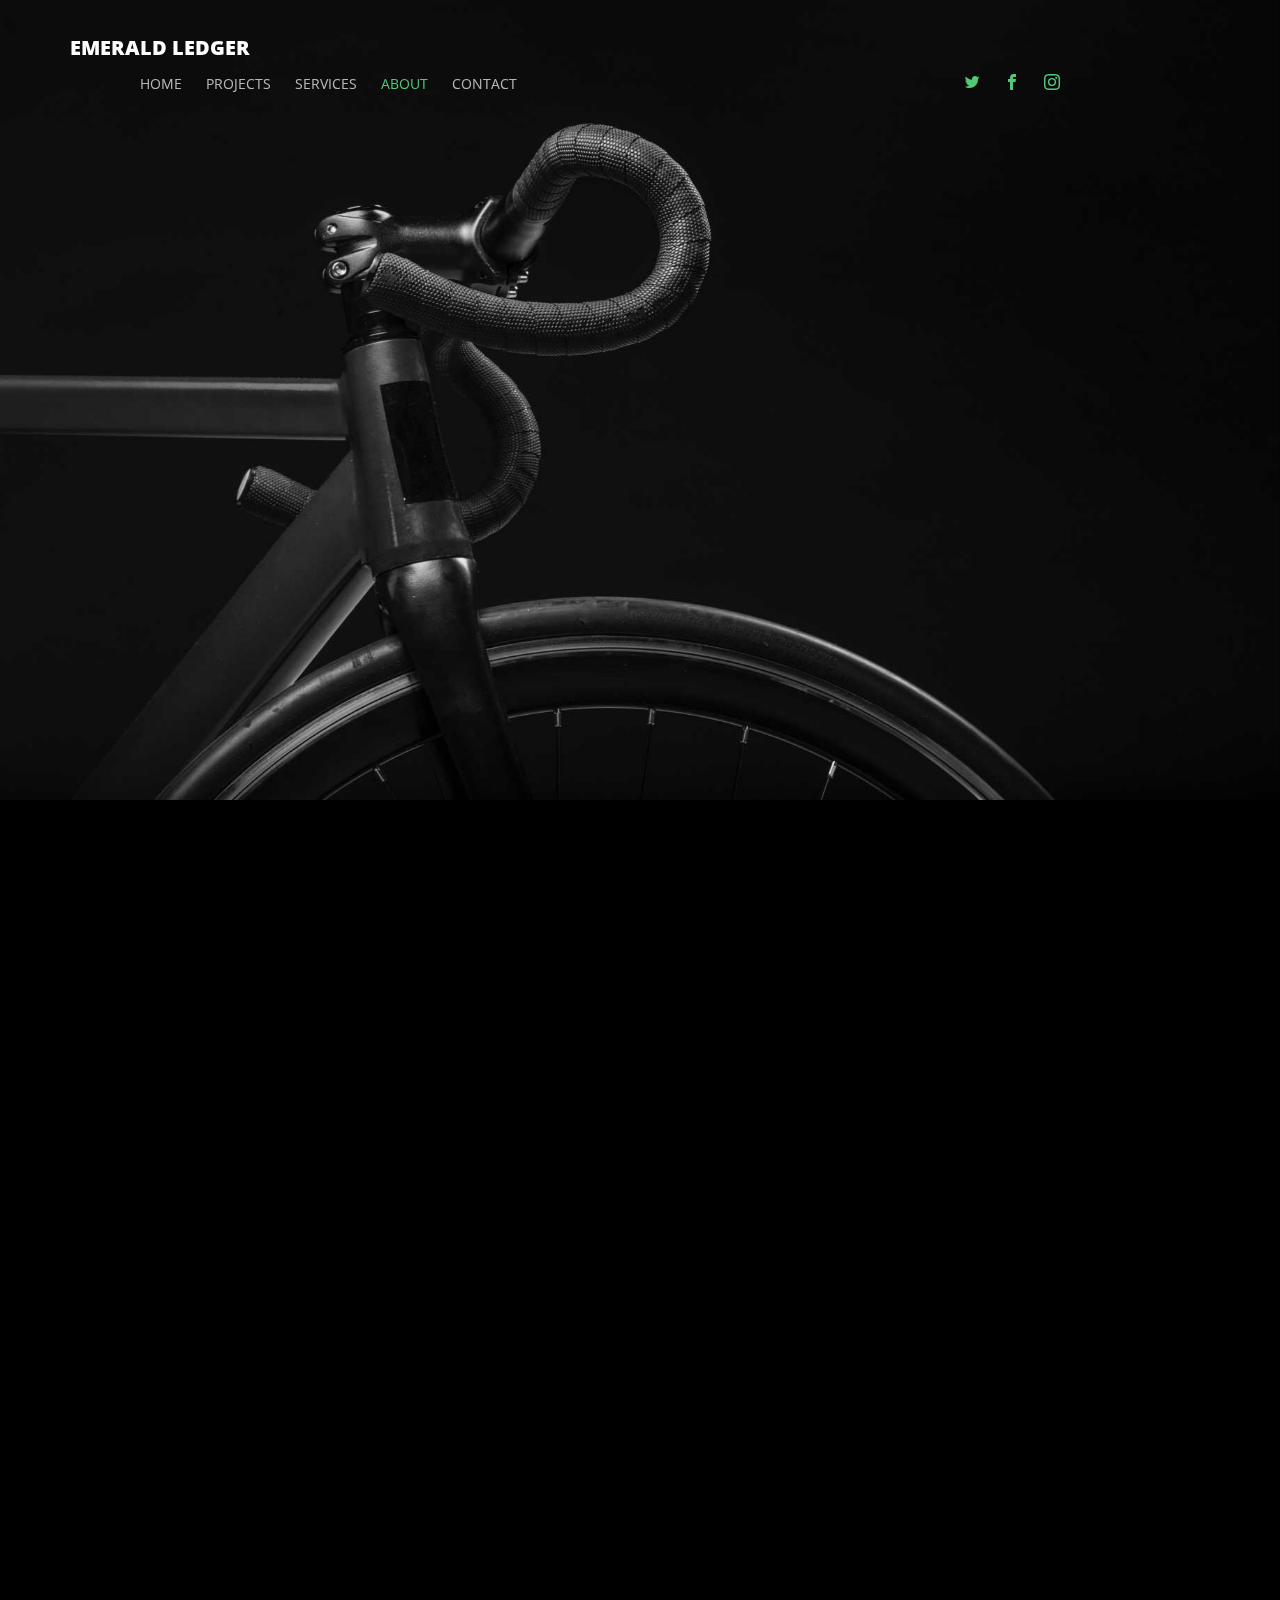
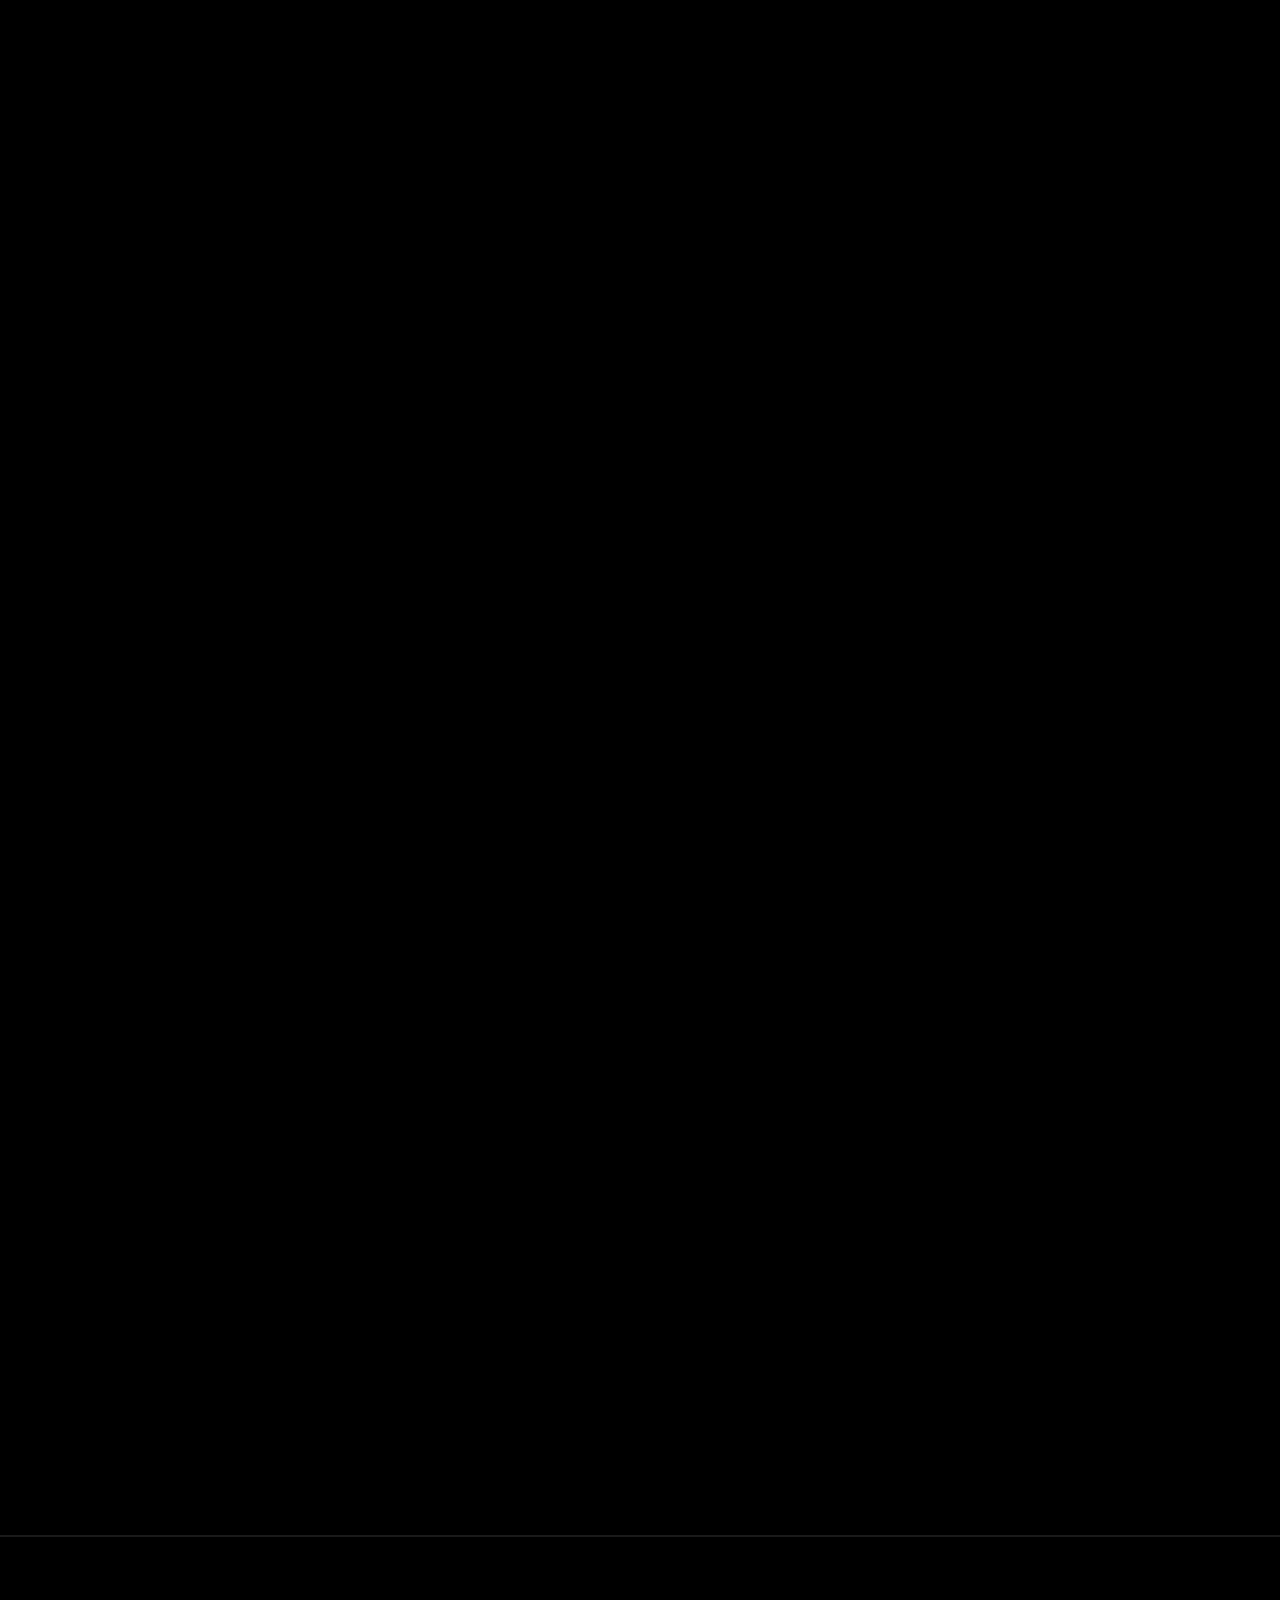
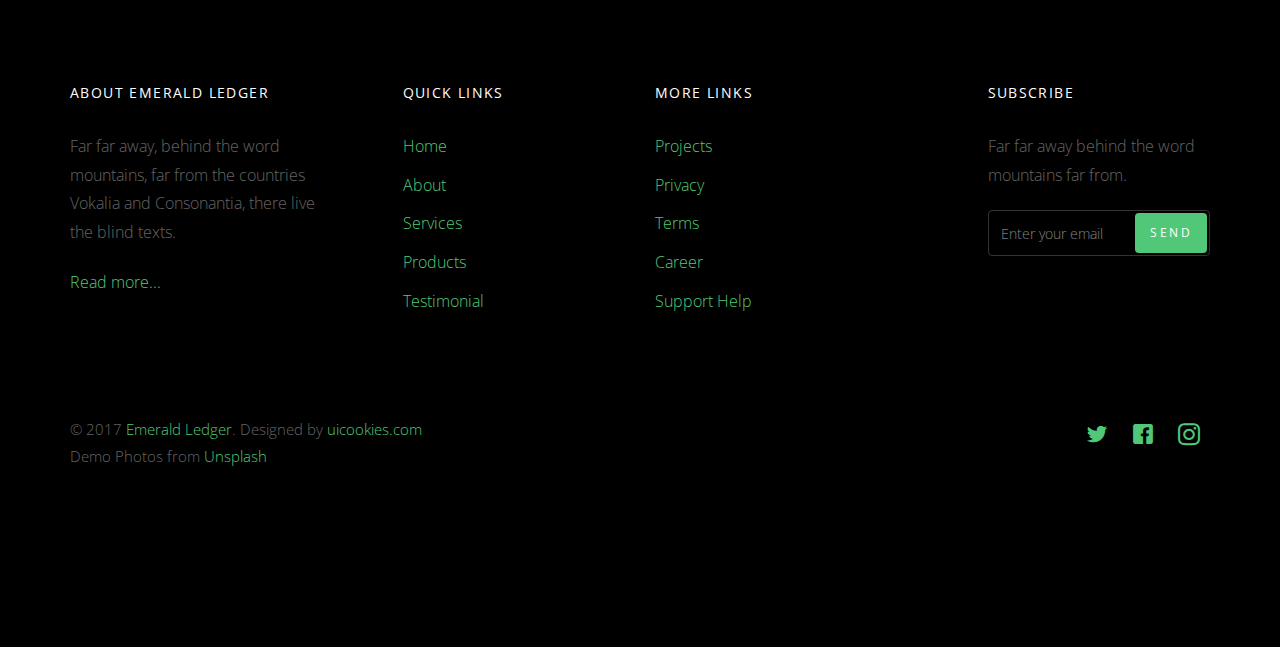
==== about.html @ 499a866f "push one" ====
<!DOCTYPE html>
<html lang="en">
  <head>
    <meta charset="utf-8">
    <meta name="viewport" content="width=device-width, initial-scale=1">
    <title>Emerald Ledger &mdash; </title>
    <meta name="description" content="Free Bootstrap Theme by uicookies.com">
    <meta name="keywords" content="free website templates, free bootstrap themes, free template, free bootstrap, free website template">
    
    <link href="https://fonts.googleapis.com/css?family=Open+Sans:300,400" rel="stylesheet">
    <link rel="stylesheet" href="css/styles-merged.css">
    <link rel="stylesheet" href="css/style.min.css">
    <link rel="stylesheet" href="css/custom.css">

    <!--[if lt IE 9]>
      <script src="js/vendor/html5shiv.min.js"></script>
      <script src="js/vendor/respond.min.js"></script>
    <![endif]-->
  </head>
  <body>

  <!-- START: header -->
  
  <div class="probootstrap-loader"></div>

  <header role="banner" class="probootstrap-header">
    <div class="container">
        <a href="index.html" class="probootstrap-logo">Emerald Ledger<span></span></a>
        
        <a href="#" class="probootstrap-burger-menu visible-xs" ><i>Menu</i></a>
        <div class="mobile-menu-overlay"></div>

        <nav role="navigation" class="probootstrap-nav hidden-xs">
          <ul class="probootstrap-main-nav">
            <li><a href="index.html">Home</a></li>
            <li><a href="projects.html">Projects</a></li>
            <li><a href="services.html">Services</a></li>
            <li class="active"><a href="about.html">About</a></li>
            <li><a href="contact.html">Contact</a></li>
          </ul>
          <ul class="probootstrap-right-nav hidden-xs">
            <li><a href="#"><i class="icon-twitter"></i></a></li>
            <li><a href="#"><i class="icon-facebook2"></i></a></li>
            <li><a href="#"><i class="icon-instagram2"></i></a></li>
          </ul>
          <div class="extra-text visible-xs"> 
            <a href="#" class="probootstrap-burger-menu"><i>Menu</i></a>
            <h5>Address</h5>
            <p>198 West 21th Street, Suite 721 New York NY 10016</p>
            <h5>Connect</h5>
            <ul class="social-buttons">
              <li><a href="#"><i class="icon-twitter"></i></a></li>
              <li><a href="#"><i class="icon-facebook2"></i></a></li>
              <li><a href="#"><i class="icon-instagram2"></i></a></li>
            </ul>
          </div>
        </nav>
    </div>
  </header>
  <!-- END: header -->
  <section class="probootstrap-slider flexslider">
    <ul class="slides">
      <li style="background-image: url(img/slider_1.jpg);">
        <div class="container">
          <div class="row">
            <div class="col-md-12 text-center">
              <div class="slides-text probootstrap-animate">
                <h2>About</h2>
                <p>Free HTML5 Template by <a href="https://uicookies.com/" target="_blank">uicookies.com</a>. Far far away, behind the word mountains, far from the countries.</p>
              </div>
            </div>
          </div>
        </div>
      </li>
    </ul>
  </section>
  <!-- END: slider  -->

  <section class="probootstrap-section">
    <div class="container">
      <div class="row">
        <div class="col-md-12 section-heading probootstrap-animate">
          <h2>The Team</h2>
        </div>
      </div>
      <div class="row">
        <div class="col-md-4 probootstrap-animate">
          <div class="probootstrap-card probootstrap-person text-center">
            <div class="probootstrap-card-media">
              <img src="img/person_1.jpg" class="img-responsive" alt="Free HTML5 Template by uicookies.com">
            </div>
            <div class="probootstrap-card-text">
              <h2 class="probootstrap-card-heading mb0">Jeremy Slater</h2>
              <p><small>Web Designer</small></p>
              <p>Far far away, behind the word mountains, far from the countries Vokalia and Consonantia, there live the blind texts. Separated they live in Bookmarksgrove right at the coast of the Semantics, a large language ocean.</p>
              <ul class="probootstrap-social">
                <li><a href="#"><i class="icon-facebook2"></i></a></li>
                <li><a href="#"><i class="icon-twitter"></i></a></li>
                <li><a href="#"><i class="icon-dribbble"></i></a></li>
                <li><a href="#"><i class="icon-instagram2"></i></a></li>
              </ul>
            </div>
          </div>
        </div>
        <div class="col-md-4 probootstrap-animate">
          <div class="probootstrap-card probootstrap-person text-center">
            <div class="probootstrap-card-media">
              <img src="img/person_2.jpg" class="img-responsive" alt="Free HTML5 Template by uicookies.com">
            </div>
            <div class="probootstrap-card-text">
              <h2 class="probootstrap-card-heading mb0">James Butterly</h2>
              <p><small>Web Developer</small></p>
              <p>Far far away, behind the word mountains, far from the countries Vokalia and Consonantia, there live the blind texts. Separated they live in Bookmarksgrove right at the coast of the Semantics, a large language ocean.</p>
              <ul class="probootstrap-social">
                <li><a href="#"><i class="icon-facebook2"></i></a></li>
                <li><a href="#"><i class="icon-twitter"></i></a></li>
                <li><a href="#"><i class="icon-github"></i></a></li>
                <li><a href="#"><i class="icon-instagram2"></i></a></li>
              </ul>
            </div>
          </div>
        </div>
        <div class="col-md-4 probootstrap-animate">
          <div class="probootstrap-card probootstrap-person text-center">
            <div class="probootstrap-card-media">
              <img src="img/person_3.jpg" class="img-responsive" alt="Free HTML5 Template by uicookies.com">
            </div>
            <div class="probootstrap-card-text">
              <h2 class="probootstrap-card-heading mb0">James Smith</h2>
              <p><small>Web Designer</small></p>
              <p>Far far away, behind the word mountains, far from the countries Vokalia and Consonantia, there live the blind texts. Separated they live in Bookmarksgrove right at the coast of the Semantics, a large language ocean.</p>
              <ul class="probootstrap-social">
                <li><a href="#"><i class="icon-facebook2"></i></a></li>
                <li><a href="#"><i class="icon-twitter"></i></a></li>
                <li><a href="#"><i class="icon-dribbble"></i></a></li>
                <li><a href="#"><i class="icon-instagram2"></i></a></li>
              </ul>
            </div>
          </div>
        </div>
      </div>
    </div>
  </section>
  <!-- END section -->
  
  <div class="probootstrap-section">
    <div class="container">
      <div class="row">
        <div class="col-md-6 probootstrap-animate" data-animate-effect="fadeInLeft">

          <div class="panel-group probootstrap-panel" id="accordion" role="tablist" aria-multiselectable="true">
            <div class="panel panel-default">
              <div class="panel-heading" role="tab" id="headingOne">
                <h3 class="panel-title">
                  <a role="button" data-toggle="collapse" data-parent="#accordion" href="#collapseOne" aria-expanded="true" aria-controls="collapseOne">

                    Business Strategy
                  </a>
                </h3>
              </div>
              <div id="collapseOne" class="panel-collapse collapse in" role="tabpanel" aria-labelledby="headingOne">
                <div class="panel-body">
                  <p>Far far away, behind the word mountains, far from the countries Vokalia and Consonantia, there live the blind texts. Separated they live in Bookmarksgrove right at the coast of the Semantics, a large language ocean.</p>

                  
                </div>
              </div>
            </div>
            <div class="panel panel-default">
              <div class="panel-heading" role="tab" id="headingTwo">
                <h3 class="panel-title">
                  <a class="collapsed" role="button" data-toggle="collapse" data-parent="#accordion" href="#collapseTwo" aria-expanded="false" aria-controls="collapseTwo">
                    Business Marketing
                  </a>
                </h3>
              </div>
              <div id="collapseTwo" class="panel-collapse collapse" role="tabpanel" aria-labelledby="headingTwo">
                <div class="panel-body">
                  <p>A small river named Duden flows by their place and supplies it with the necessary regelialia. It is a paradisematic country, in which roasted parts of sentences fly into your mouth.</p>
                  
                </div>
              </div>
            </div>
            <div class="panel panel-default">
              <div class="panel-heading" role="tab" id="headingThree">
                <h3 class="panel-title">
                  <a class="collapsed" role="button" data-toggle="collapse" data-parent="#accordion" href="#collapseThree" aria-expanded="false" aria-controls="collapseThree">
                    Business Profit
                  </a>
                </h3>
              </div>
              <div id="collapseThree" class="panel-collapse collapse" role="tabpanel" aria-labelledby="headingThree">
                <div class="panel-body">
                  <p>Even the all-powerful Pointing has no control about the blind texts it is an almost unorthographic life One day however a small line of blind text by the name of Lorem Ipsum decided to leave for the far World of Grammar.</p>
                </div>
              </div>
            </div>
          </div>
          <!-- END panel-group -->
        </div>
        <div class="col-md-6 probootstrap-animate" data-animate-effect="fadeInRight">

          <figure>
            <div class="probootstrap-video">
              <a href="https://vimeo.com/45830194" class="popup-vimeo probootstrap-video-play"><i class="icon-play3"></i></a>
              <img src="img/slider_2.jpg" alt="Free HTML5 Bootstrap Template by uicookies.com" class="img-responsive img-border">
            </div>
            <figcaption>This is a caption. Far far away, behind the word mountains.</figcaption>
          </figure>

        </div>
      </div>
    </div>
  </div>
  <!-- END section -->
  

  <section class="probootstrap-section">
    <div class="container">
      <div class="row">
        <div class="col-md-4">
          <div class="service left-icon probootstrap-animate">

            <div class="icon">
              <i class="icon-laptop3"></i>
            </div>
            <div class="text">
              <h3 class="heading">Business Strategy</h3>
              <p>Far far away, behind the word mountains, far from the countries Vokalia and Consonantia, there live the blind texts. </p>
              <p><a href="single-page.html">Learn more</a></p>
            </div>

          </div>
        </div>
        <div class="col-md-4">
          <div class="service left-icon probootstrap-animate">
            <div class="icon">
              <i class="icon-presentation"></i>
            </div>
            <div class="text">
              <h3 class="heading">Business Marketing</h3>
              <p>Far far away, behind the word mountains, far from the countries Vokalia and Consonantia, there live the blind texts. </p>
              <p><a href="single-page.html">Learn more</a></p>
            </div>
          </div>
        </div>
        <div class="col-md-4">
          <div class="service left-icon probootstrap-animate">
            <div class="icon">
              <i class="icon-wallet2"></i>
            </div>
            <div class="text">
              <h3 class="heading">Business Profit</h3>
              <p>Far far away, behind the word mountains, far from the countries Vokalia and Consonantia, there live the blind texts. </p>
              <p><a href="single-page.html">Learn more</a></p>
            </div>
          </div>
        </div>


        <div class="col-md-4">
          <div class="service left-icon probootstrap-animate">

            <div class="icon">
              <i class="icon-hourglass"></i>
            </div>
            <div class="text">
              <h3 class="heading">Fast &amp; Reliable</h3>
              <p>Far far away, behind the word mountains, far from the countries Vokalia and Consonantia, there live the blind texts. </p>
              <p><a href="single-page.html">Learn more</a></p>
            </div>

          </div>
        </div>
        <div class="col-md-4">
          <div class="service left-icon probootstrap-animate">
            <div class="icon">
              <i class="icon-shield3"></i>
            </div>
            <div class="text">
              <h3 class="heading">Business Security</h3>
              <p>Far far away, behind the word mountains, far from the countries Vokalia and Consonantia, there live the blind texts. </p>
              <p><a href="single-page.html">Learn more</a></p>
            </div>
          </div>
        </div>
        <div class="col-md-4">
          <div class="service left-icon probootstrap-animate">
            <div class="icon">
              <i class="icon-adjustments"></i>
            </div>
            <div class="text">
              <h3 class="heading">Full Customization</h3>
              <p>Far far away, behind the word mountains, far from the countries Vokalia and Consonantia, there live the blind texts. </p>
              <p><a href="single-page.html">Learn more</a></p>
            </div>
          </div>
        </div>

      </div>
    </div>
  </section>
  <!-- END section -->
  
  <div class="container">
    <div class="probootstrap-cta probootstrap-animate border-bototm-none">
      <h2 class="mb20">Do you have amazing project in mind? Let's get started.</h2>
      <p>Far far away, behind the word mountains, far from the countries Vokalia and Consonantia, there live the blind texts. Separated they live in Bookmarksgrove right at the coast of the Semantics, a large language ocean.</p>
      <p><a href="#" role="button" class="btn btn-primary">Get In Touch</a></p>
    </div>
  </div>

  <!-- END section cta -->

  <footer class="probootstrap-footer probootstrap-bg">
    <div class="container">
      <div class="row mb60">
        <div class="col-md-3">
          <div class="probootstrap-footer-widget">
            <h4 class="heading">About Emerald Ledger</h4>
            <p>Far far away, behind the word mountains, far from the countries Vokalia and Consonantia, there live the blind texts. </p>
            <p><a href="#">Read more...</a></p>
          </div> 
        </div>
        <div class="col-md-3">
          <div class="probootstrap-footer-widget probootstrap-link-wrap">
            <h4 class="heading">Quick Links</h4>
            <ul class="stack-link">
              <li><a href="#">Home</a></li>
              <li><a href="#">About</a></li>
              <li><a href="#">Services</a></li>
              <li><a href="#">Products</a></li>
              <li><a href="#">Testimonial</a></li>
            </ul>
          </div>
        </div>
        <div class="col-md-3">
          <div class="probootstrap-footer-widget">
            <h4 class="heading">More Links</h4>
            <ul class="stack-link">
              <li><a href="#">Projects</a></li>
              <li><a href="#">Privacy</a></li>
              <li><a href="#">Terms</a></li>
              <li><a href="#">Career</a></li>
              <li><a href="#">Support Help</a></li>
            </ul>
          </div> 
        </div>
        <div class="col-md-3">
          <div class="probootstrap-footer-widget probootstrap-link-wrap">
            <h4 class="heading">Subscribe</h4>
            <p>Far far away behind the word mountains far from.</p>
            <form action="#">
              <div class="form-field">
                <input type="text" class="form-control" placeholder="Enter your email">
                <button class="btn btn-subscribe">Send</button>
              </div>
            </form>
          </div>
        </div>
      </div>
      <div class="row copyright">
        <div class="col-md-6">
          <div class="probootstrap-footer-widget">
            <p>&copy; 2017 <a href="https://uicookies.com/">Emerald Ledger</a>. Designed by <a href="https://uicookies.com/">uicookies.com</a> <br> Demo Photos from <a href="https://unsplash.com/">Unsplash</a></p>
          </div>
        </div>
        <div class="col-md-6">
          <div class="probootstrap-footer-widget right">
            <ul class="probootstrap-social">
              <li><a href="#"><i class="icon-twitter"></i></a></li>
              <li><a href="#"><i class="icon-facebook"></i></a></li>
              <li><a href="#"><i class="icon-instagram2"></i></a></li>
            </ul>
          </div>
        </div>
      </div>
    </div>
  </footer>

  <div class="gototop js-top">
    <a href="#" class="js-gotop"><i class="icon-chevron-thin-up"></i></a>
  </div>
  

  <script src="js/scripts.min.js"></script>
  <script src="js/main.min.js"></script>
  <script src="js/custom.js"></script>

  </body>
</html>
---- css/style.min.css ----
/*!==============================
 * Theme Name: Haus
 * Theme URL: https://probootstrap.com/haus-free-real-estate-html5-website-template
 * Version: 1.0
 * Author: ProBootstrap.com
 * Author URL: https://probootstrap.com
 * License: Released for free under the Creative Commons Attribution 3.0 license (probootstrap.com/license)
 */.probootstrap-logo,body{font-family:"Open Sans",sans-serif}.btn,.probootstrap-footer-widget .heading{letter-spacing:.1em;text-transform:uppercase}@font-face{font-family:icomoon;src:url(../fonts/icomoon/icomoon.eot?1z9v6x);src:url(../fonts/icomoon/icomoon.eot?1z9v6x#iefix) format("embedded-opentype"),url(../fonts/icomoon/icomoon.ttf?1z9v6x) format("truetype"),url(../fonts/icomoon/icomoon.woff?1z9v6x) format("woff"),url(../fonts/icomoon/icomoon.svg?1z9v6x#icomoon) format("svg");font-weight:400;font-style:normal}html{overflow-x:hidden;font-size:1em}body{background:#000;font-size:16px;line-height:1.8;color:rgba(255,255,255,.4);font-weight:300}::selection{background:#000;color:#fff}::-moz-selection{background:#000;color:#fff}.page-title h1,.probootstrap-card .probootstrap-card-text .probootstrap-card-heading,.probootstrap-panel .panel .panel-title,.section-heading h2,.service .heading,.service.left-icon h3,h1,h2,h3,h4{margin:1.414em 0 .5em;line-height:1.2;font-weight:300;color:#fff}.page-title h1,h1{margin-top:0;font-size:1.602em}.section-heading h2,h2{font-size:1.424em}.probootstrap-card .probootstrap-card-text .probootstrap-card-heading,.service .heading,.service.left-icon h3,h3{font-size:1.266em}.probootstrap-panel .panel .panel-title,h4{font-size:1.125em}.font_small,small{font-size:.889em}figure,ol,p,ul{margin-bottom:1.3em}a{-webkit-transition:.3s all;transition:.3s all;color:#50c878}a:focus,a:hover{color:#f2f2f2;text-decoration:none!important}a.hover-reverse{color:#fff}a.hover-reverse:active,a.hover-reverse:focus,a.hover-reverse:hover{color:#50c878;text-decoration:none}.probootstrap-header{padding-top:30px;padding-bottom:30px;width:100%;z-index:12;position:absolute;top:0}.probootstrap-logo{float:left;color:#fff;padding-left:0;font-size:20px;display:block;text-transform:uppercase;font-weight:900}.probootstrap-logo:active,.probootstrap-logo:focus,.probootstrap-logo:hover{color:#fff}@media screen and (max-width:768px){.probootstrap-logo{padding-left:0}}.probootstrap-nav{margin-left:60px;text-align:left;float:left;width:calc(100% - 200px);position:relative}.probootstrap-mobile-menu-active .probootstrap-nav{text-align:left;position:fixed;display:block!important;overflow-y:auto;top:0;right:0;bottom:0;z-index:1100;height:100vh;width:300px;background:#000;padding:40px;-webkit-transition:.3s all ease-out;transition:.3s all ease-out;-webkit-transform:translateX(300px);transform:translateX(300px)}.probootstrap-mobile-menu-active .probootstrap-nav .extra-text{display:block;float:left;clear:both;margin-top:30px;color:#fff}.probootstrap-mobile-menu-active .probootstrap-nav .extra-text .social-buttons{padding:0;margin:0 0 20px}.probootstrap-mobile-menu-active .probootstrap-nav .extra-text .social-buttons li{display:inline-block;zoom:1;padding:0;margin:0}.probootstrap-mobile-menu-active .probootstrap-nav .extra-text .social-buttons li a{color:#fff;padding:10px}.probootstrap-mobile-menu-active .probootstrap-nav .extra-text .social-buttons li:first-child a{padding-left:0}.probootstrap-mobile-menu-active .probootstrap-nav .extra-text h5{text-transform:uppercase;font-size:12px;font-weight:700;letter-spacing:.1em;color:rgba(255,255,255,.5)}.probootstrap-mobile-menu-active.show .probootstrap-nav{-webkit-transform:translateX(0);transform:translateX(0)}.probootstrap-main-nav{margin:0;padding:0}.probootstrap-mobile-menu-active .probootstrap-main-nav{float:left;margin-top:40px;width:100%}.probootstrap-main-nav li{margin:0;padding:0 10px;list-style:none;display:inline;font-size:18px}.probootstrap-mobile-menu-active .probootstrap-main-nav li{margin-bottom:10px;padding-left:0;padding-right:0;display:block}.probootstrap-main-nav li a{font-weight:400;text-transform:uppercase;padding:10px 0;color:rgba(255,255,255,.7);font-size:14px}.probootstrap-main-nav li a:hover,.probootstrap-mobile-menu-active .probootstrap-main-nav li a:hover,.probootstrap-mobile-menu-active.show .probootstrap-main-nav li a{color:#fff}.probootstrap-mobile-menu-active .probootstrap-main-nav li a{margin-bottom:10px;padding:5px 0;display:block;border-bottom:none!important}.probootstrap-main-nav li.probootstrap-cta{margin-left:20px}.probootstrap-main-nav li.probootstrap-cta a{border:2px solid #fff;padding-right:20px;padding-left:20px;border-radius:4px}.probootstrap-main-nav li.probootstrap-cta a:hover{background:#fff;color:#50c878}.probootstrap-mobile-menu-active .probootstrap-main-nav li.probootstrap-cta{margin-left:0;margin-top:20px}.probootstrap-mobile-menu-active .probootstrap-main-nav li.probootstrap-cta a{padding-top:2px;padding-bottom:2px}.probootstrap-main-nav li.active a{color:#50c878}.probootstrap-main-nav li.active a:hover{color:#fff}.probootstrap-mobile-menu-active .probootstrap-main-nav li.active a{color:#50c878}.mobile-menu-overlay{z-index:1099;position:fixed;top:0;bottom:0;left:0;right:0;width:100vw;height:100vh;background:rgba(0,0,0,.3);opacity:0;visibility:hidden;-webkit-transition:.3s all ease-out;transition:.3s all ease-out}.probootstrap-hover-overlay:before,.probootstrap-hover-overlay:hover:before,.probootstrap-mobile-menu-active.show .mobile-menu-overlay{opacity:1;visibility:visible}.probootstrap-header-social{position:absolute;top:34px;right:60px}.probootstrap-header-social li{display:inline;list-style:none;margin-left:5px}.probootstrap-header-social li a{color:#fff}.probootstrap-right-nav{position:absolute;top:3px;right:0;margin:0;padding:0}.probootstrap-right-nav li{padding:0;margin:0;display:inline-block;zoom:1;list-style:none}.probootstrap-right-nav li a{padding:0 10px}.probootstrap-burger-menu{display:inline-block;width:18px;height:18px;cursor:pointer;text-decoration:none}.probootstrap-burger-menu i{position:relative;display:inline-block;width:18px;height:2px;color:#fff;font:700 14px/.4 Helvetica,arial;text-transform:uppercase;text-indent:-55px;background:#fff;-webkit-transition:all .2s ease-out;transition:all .2s ease-out}.probootstrap-burger-menu i::after,.probootstrap-burger-menu i::before{content:'';width:18px;height:2px;background:#fff;position:absolute;left:0;-webkit-transition:all .2s ease-out;transition:all .2s ease-out}.probootstrap-burger-menu i::before{top:-7px}.probootstrap-burger-menu i::after{bottom:-7px}.probootstrap-burger-menu:hover i::before{top:-10px}.probootstrap-burger-menu:hover i::after{bottom:-10px}.probootstrap-burger-menu.active i{background:0 0}.probootstrap-burger-menu.active i::before{top:0;-webkit-transform:rotateZ(45deg);transform:rotateZ(45deg)}.probootstrap-burger-menu.active i::after{bottom:0;-webkit-transform:rotateZ(-45deg);transform:rotateZ(-45deg)}.probootstrap-mobile-menu-active.show .probootstrap-burger-menu i{color:#fff;background:#000}.probootstrap-mobile-menu-active.show .probootstrap-burger-menu i::after,.probootstrap-mobile-menu-active.show .probootstrap-burger-menu i::before{background:#fff}.probootstrap-burger-menu{position:absolute;top:30px;right:20px}.btn{border:none;border-radius:4px;-webkit-transition:.3s all ease-in;transition:.3s all ease-in;padding:10px}.btn.btn-sm{font-size:13px;padding:5px 20px}.btn.btn-lg{line-height:1.5;padding-top:20px;padding-bottom:20px}.btn.btn-primary{border:2px solid #50c878;background:#50c878;color:#fff}.btn.btn-primary:active,.btn.btn-primary:focus,.btn.btn-primary:hover{background:#39ecb3;color:#fff;border:2px solid #39ecb3}.btn.btn-primary:active,.btn.btn-primary:focus{outline:0;border:2px solid #39ecb3}.btn.btn-ghost{background:0 0;border:2px solid #50c878;color:#50c878}.btn.btn-ghost:hover{background:#50c878;color:#fff;border:2px solid #50c878}.btn.btn-ghost:active,.btn.btn-ghost:focus{outline:0;background:0 0;color:#50c878;border:2px solid #50c878}.btn.btn-ghost.btn-ghost-white{background:0 0;border:2px solid #fff;color:#fff}.btn.btn-ghost.btn-ghost-white:hover{background:#fff;color:#50c878}.btn.btn-ghost.btn-ghost-white:active,.btn.btn-ghost.btn-ghost-white:focus{outline:0;background:#fff;color:#50c878;border:2px solid #fff}.btn.btn-black,.btn.btn-black:active,.btn.btn-black:focus,.btn.btn-black:hover{background:#000;border:1px solid #000;color:#fff}.btn.btn-black:active,.btn.btn-black:focus{outline:0}.probootstrap-section{padding:4em 0;position:relative;z-index:2}.probootstrap-section.probootstrap-section-sm{padding:3em 0}.probootstrap-section.probootstrap-border-top{border-top:1px solid rgba(0,0,0,.1)}.probootstrap-section.probootstrap-border-bottom{border-bottom:1px solid rgba(0,0,0,.1)}.probootstrap-section>.container.probootstrap-border-top{padding-top:50px;border-top:1px solid rgba(0,0,0,.1)}.probootstrap-cta,.probootstrap-footer{border-top:2px solid rgba(255,255,255,.1)}.probootstrap-section.probootstrap-section-colored,.probootstrap-section.probootstrap-section-dark{background:#ddf0f3;background:-webkit-gradient(linear,left top,right top,from(#ddf0f3),to(#50c878));background:linear-gradient(to right,#ddf0f3 0,#50c878 100%);filter:progid:DXImageTransform.Microsoft.gradient( startColorstr=$firstcolor, endColorstr=$secondcolor, GradientType=1 )}.probootstrap-section.probootstrap-section-colored .section-heading h2,.probootstrap-section.probootstrap-section-dark .section-heading h2{color:#fff}.probootstrap-section.probootstrap-section-colored .section-heading p,.probootstrap-section.probootstrap-section-dark .section-heading p{color:rgba(255,255,255,.6)}.probootstrap-section.probootstrap-section-colored .heading-with-icon,.probootstrap-section.probootstrap-section-colored .heading-with-icon i,.probootstrap-section.probootstrap-section-dark .heading-with-icon,.probootstrap-section.probootstrap-section-dark .heading-with-icon i{color:#50c878}.probootstrap-section.probootstrap-section-colored p,.probootstrap-section.probootstrap-section-dark .section-heading h2,.probootstrap-section.probootstrap-section-dark p{color:#fff}.probootstrap-section.probootstrap-section-dark{background:#222;color:#fff}.probootstrap-section.probootstrap-section-dark .section-heading p,.probootstrap-section.probootstrap-section-dark p{color:rgba(255,255,255,.6)}.probootstrap-section.probootstrap-section-lighter{background:#f7f7f7}@media screen and (max-width:768px){.probootstrap-section{padding:3em 0}}.probootstrap-section.probootstrap-bg{background-size:cover;background-repeat:no-repeat;background-attachment:fixed;padding:8em 0}.probootstrap-section.probootstrap-bg:before{position:absolute;content:"";background:rgba(0,0,0,.6);top:0;left:0;right:0;bottom:0;z-index:-1}.probootstrap-section.probootstrap-bg .heading{margin-top:0;margin-bottom:10px;color:#fff;font-family:"Open Sans",sans-serif;font-size:30px;line-height:30px}.probootstrap-cta :last-child,.probootstrap-panel .panel .panel-body :last-child{margin-bottom:0}.probootstrap-section.probootstrap-bg .sub-heading{font-size:20px;line-height:1.5;color:rgba(255,255,255,.7)}.probootstrap-section.probootstrap-bg .container{position:relative;z-index:2}.probootstrap-cta{border-bottom:2px solid rgba(255,255,255,.1);padding:50px 0;float:left;width:100%}.probootstrap-cta.border-bototm-none{border-bottom:none}.probootstrap-cta h2{margin-top:0;margin-bottom:0;text-transform:uppercase}.probootstrap-relative{position:relative}.probootstrap-owl-navigation{margin:0;padding:0}.probootstrap-owl-navigation.absolute{position:absolute;top:2px}@media screen and (max-width:768px){.probootstrap-owl-navigation.absolute{position:relative;margin-bottom:40px}}.probootstrap-owl-navigation.absolute.right{right:10px}.probootstrap-owl-navigation.absolute.left{left:0}.probootstrap-owl-navigation li{display:inline-block;list-style:none;margin:0;padding:0}.probootstrap-owl-navigation li a{font-size:30px;padding:0;color:#ccc}.probootstrap-owl-navigation li a:hover{color:#333}.probootstrap-footer-widget{float:left;width:100%;margin-bottom:30px}.probootstrap-footer-widget .heading{font-size:14px;margin-bottom:30px;font-weight:400}.probootstrap-footer-widget.right{text-align:right}.probootstrap-footer{padding:5em 0}@media screen and (max-width:768px){.probootstrap-footer-widget.right{text-align:left}.probootstrap-footer{padding:3em 0}}.probootstrap-footer.probootstrap-bg{background-size:cover;background-repeat:no-repeat;background-attachment:fixed;padding:8em 0;position:relative}.probootstrap-footer.probootstrap-bg a{text-decoration:none;color:#50c878}.probootstrap-footer.probootstrap-bg a:hover{color:#fff;text-decoration:underline}.probootstrap-card .probootstrap-card-text .probootstrap-footer.probootstrap-bg .probootstrap-card-heading,.probootstrap-footer.probootstrap-bg .probootstrap-card .probootstrap-card-text .probootstrap-card-heading,.probootstrap-footer.probootstrap-bg .probootstrap-panel .panel .panel-title,.probootstrap-footer.probootstrap-bg .service .heading,.probootstrap-footer.probootstrap-bg h2,.probootstrap-footer.probootstrap-bg h3,.probootstrap-footer.probootstrap-bg h4,.probootstrap-panel .panel .probootstrap-footer.probootstrap-bg .panel-title,.service .probootstrap-footer.probootstrap-bg .heading{color:#fff}.probootstrap-footer.probootstrap-bg:before{position:absolute;content:"";background:rgba(0,0,0,.9);top:0;left:0;right:0;bottom:0;z-index:1}.probootstrap-footer>.container{position:relative;z-index:2}.probootstrap-footer form .form-control{border:1px solid rgba(255,255,255,.2);background:0 0;-webkit-box-shadow:none;box-shadow:none;height:46px;color:#fff;-webkit-transition:.3s all ease-in;transition:.3s all ease-in}.probootstrap-footer form .form-control:active,.probootstrap-footer form .form-control:focus{outline:0;border:1px solid #fff}.probootstrap-footer form .form-control::-webkit-input-placeholder{color:rgba(255,255,255,.5)}.probootstrap-footer form .form-control::-moz-placeholder{color:rgba(255,255,255,.5)}.probootstrap-footer form .form-control:-ms-input-placeholder{color:rgba(255,255,255,.5)}.probootstrap-footer form .form-control:-moz-placeholder{color:rgba(255,255,255,.5)}.probootstrap-footer form .form-field{position:relative}.probootstrap-footer form .btn.btn-subscribe{height:40px;line-height:0;font-size:12px;font-weight:400;text-transform:uppercase;letter-spacing:.2em;border-radius:4px;border:none;position:absolute;top:3px;right:3px;padding-left:15px;padding-right:15px;background:#50c878;color:#fff}.probootstrap-footer form .btn.btn-subscribe:active,.probootstrap-footer form .btn.btn-subscribe:focus,.probootstrap-footer form .btn.btn-subscribe:hover{color:#000;background:#fff}.probootstrap-footer .copyright p{font-size:15px}.probootstrap-link-wrap{padding-left:40px}@media screen and (max-width:970px){.probootstrap-link-wrap{padding-left:0}}.stack-link{padding:0;margin:0;display:block}.stack-link li{list-style:none;padding:0;margin:0 0 10px}.stack-link small{font-size:12px;color:rgba(255,255,255,.2)}.stack-link a:hover small{color:#fff}.section-heading{margin-bottom:50px}.section-heading h2{font-weight:300;text-transform:uppercase;font-family:"Open Sans",sans-serif}.lead{font-size:1.125em;line-height:1.65}figure{margin-bottom:30px}figure figcaption{margin-top:20px;display:block;color:rgba(255,255,255,.3);font-size:14px;font-style:italic;-webkit-transition:.3s all ease;transition:.3s all ease}figure:focus figcaption,figure:hover figcaption{color:rgba(255,255,255,.9)}.img-border{border:2px solid rgba(255,255,255,.1);padding:10px}.probootstrap-panel .panel{background:0 0;border:none;margin-bottom:0!important;margin-top:0!important}.probootstrap-panel .panel .panel-title{margin:0!important;padding:0!important}.probootstrap-panel .panel .panel-heading{background:0 0;border-bottom:2px solid rgba(255,255,255,.1)}.probootstrap-panel .panel .panel-heading a{padding-top:10px!important;padding-bottom:15px!important;display:block;color:rgba(255,255,255,.5);position:relative}.probootstrap-panel .panel .panel-heading a:after,.probootstrap-panel .panel .panel-heading a[aria-expanded=true]:after{font-family:icomoon;font-weight:400;text-transform:none;line-height:1;position:absolute;top:50%;right:0;speak:none;font-style:normal;font-variant:normal;-webkit-font-smoothing:antialiased;-moz-osx-font-smoothing:grayscale}.probootstrap-panel .panel .panel-heading a:after{content:"\e9f7";-webkit-transform:translateY(-50%);transform:translateY(-50%)}.probootstrap-panel .panel .panel-heading a:hover{color:#fff}.probootstrap-panel .panel .panel-heading a[aria-expanded=true]{color:#50c878}.probootstrap-panel .panel .panel-heading a[aria-expanded=true]:after{content:"\e9e3";-webkit-transform:translateY(-50%);transform:translateY(-50%)}.probootstrap-panel .panel .panel-body{border:none!important}.probootstrap-video{position:relative}.probootstrap-video .probootstrap-video-play{position:absolute;top:0;left:0;right:0;bottom:0;z-index:10}.probootstrap-video .probootstrap-video-play i{position:absolute;top:50%;left:50%;font-size:40px;color:rgba(255,255,255,.4);-webkit-transform:translateX(-50%) translateY(-50%);transform:translateX(-50%) translateY(-50%);-webkit-transition:.3s all ease;transition:.3s all ease}.probootstrap-card.probootstrap-listing .probootstrap-card-media,.slides-text{position:relative}.probootstrap-video .probootstrap-video-play:hover i{color:#fff}.probootstrap-video .probootstrap-video-play:active,.probootstrap-video .probootstrap-video-play:focus{outline:0}.slides-text{z-index:99;padding-top:350px;max-width:600px;margin:0 auto}.slides-text h2{font-weight:100;font-size:50px;color:#fff;text-transform:uppercase}@media screen and (max-width:768px){.slides-text h2{font-size:30px}}.slides-text p{font-size:18px}@media screen and (max-width:768px){.slides-text p{font-size:16px}.slides-text{padding-top:150px}}.probootstrap-card{margin-bottom:30px;float:left;width:100%}.probootstrap-card .probootstrap-card-media.icon{font-size:30px}.probootstrap-card .probootstrap-card-media.svg-sm .svg{height:80px;margin-bottom:0}.probootstrap-card .probootstrap-card-media.colored .svg{fill:#50c878}.probootstrap-card .probootstrap-card-text{padding:20px}.probootstrap-card .probootstrap-card-text .probootstrap-card-heading{margin-top:0;margin-bottom:20px}.probootstrap-card .probootstrap-card-text p:last-child{margin-bottom:0}.probootstrap-card.probootstrap-listing{margin-bottom:20px;background:#fff;float:left;width:100%;-webkit-transition:.3s all ease-in-out;transition:.3s all ease-in-out;position:relative;top:0}.probootstrap-card.probootstrap-listing .probootstrap-card-media .probootstrap-love{width:40px;height:40px;line-height:40px;border-radius:50%;text-align:center;position:absolute;bottom:-20px;right:15px;background:#fff;-webkit-transition:.3s all ease-in;transition:.3s all ease-in;display:inline-block;zoom:1;-webkit-box-shadow:0 6px 8px -6px rgba(0,0,0,.1);box-shadow:0 6px 8px -6px rgba(0,0,0,.1)}.probootstrap-card.probootstrap-listing .probootstrap-card-media .probootstrap-love:focus,.probootstrap-card.probootstrap-listing .probootstrap-card-media .probootstrap-love:hover{-webkit-box-shadow:0 2px 8px -6px rgba(0,0,0,.7);box-shadow:0 2px 8px -6px rgba(0,0,0,.7);background:#50c878;color:#fff}.probootstrap-card.probootstrap-listing .probootstrap-card-media .probootstrap-love.active{-webkit-box-shadow:0 6px 8px -6px rgba(0,0,0,.1);box-shadow:0 6px 8px -6px rgba(0,0,0,.1);background:#50c878;color:#fff}.probootstrap-card.probootstrap-listing .probootstrap-card-text .probootstrap-listing-location{display:table;margin-bottom:20px}.probootstrap-card.probootstrap-listing .probootstrap-card-text .probootstrap-listing-location i,.probootstrap-card.probootstrap-listing .probootstrap-card-text .probootstrap-listing-location span{display:table-cell;vertical-align:top}.probootstrap-card.probootstrap-listing .probootstrap-card-text .probootstrap-listing-location i{position:relative;top:2px;width:25px}.probootstrap-card.probootstrap-listing .probootstrap-card-text .probootstrap-listing-location span{font-weight:400;font-size:14px;color:#bdbdbd}.probootstrap-card.probootstrap-listing .probootstrap-card-text .probootstrap-listing-category{margin-bottom:5px}.probootstrap-card.probootstrap-listing .probootstrap-card-text .probootstrap-listing-category span{display:inline-block;zoom:1;padding:2px 10px;border-radius:4px;color:#fff;text-transform:uppercase;font-size:10px}.probootstrap-card.probootstrap-listing .probootstrap-card-text .probootstrap-listing-category.for-sale span{background:#50c878}.probootstrap-card.probootstrap-listing .probootstrap-card-text .probootstrap-listing-category.for-rent span{background:#EE5A5A}.probootstrap-card.probootstrap-listing .probootstrap-card-text .probootstrap-listing-price{font-size:16px;color:#bdbdbd}.probootstrap-card.probootstrap-listing .probootstrap-card-text .probootstrap-listing-price strong{font-size:30px;font-weight:300;color:#50c878}.probootstrap-card.probootstrap-listing .probootstrap-card-extra{float:left;background:#fff;width:100%;border-top:1px solid #f0f0f0}.probootstrap-card.probootstrap-listing .probootstrap-card-extra ul{padding:0 20px;margin:0}.probootstrap-card.probootstrap-listing .probootstrap-card-extra ul li{width:25%;float:left;padding:10px 0;margin:0;list-style:none;font-size:12px;color:#000}.probootstrap-card.probootstrap-listing .probootstrap-card-extra ul li span{display:block;color:#bdbdbd}.probootstrap-card.probootstrap-listing:focus,.probootstrap-card.probootstrap-listing:hover{top:-20px;-webkit-box-shadow:0 6px 68px -6px rgba(0,0,0,.2);box-shadow:0 6px 68px -6px rgba(0,0,0,.2)}.probootstrap-card.probootstrap-person{margin-bottom:30px;padding:15px;border:2px solid rgba(255,255,255,.1)}.probootstrap-card.probootstrap-person h2{color:#fff!important}.probootstrap-card.probootstrap-person .probootstrap-card-media{padding-top:30px}.probootstrap-card.probootstrap-person .probootstrap-card-media img{height:200px;margin:0 auto;border-radius:50%}.probootstrap-card.probootstrap-person small{color:rgba(255,255,255,.3);font-weight:400}.page-title{margin-top:120px;margin-bottom:50px;text-align:left;float:left;width:100%}.page-title h1{text-transform:uppercase;color:#fff;font-weight:300}.probootstrap-home-search{padding:30px;background:rgba(0,0,0,.85);margin-top:300px;color:#fff;text-align:center;float:left;width:100%;border-radius:4px;-webkit-box-shadow:0 6px 68px -6px rgba(0,0,0,.7);box-shadow:0 6px 68px -6px rgba(0,0,0,.7)}@media screen and (max-width:768px){.probootstrap-card.probootstrap-listing:focus,.probootstrap-card.probootstrap-listing:hover{top:0}.probootstrap-home-search{margin-top:100px}}.probootstrap-home-search form{float:left;width:100%;margin-bottom:20px}.probootstrap-home-search a{color:rgba(255,255,255,.7);text-decoration:underline}.probootstrap-home-search a:hover{color:#fff}.probootstrap-home-search .heading{font-size:24px;color:#fff;margin-top:0;margin-bottom:10px;font-weight:300}.probootstrap-home-search .probootstrap-field-group .probootstrap-fields{width:calc(100% - 200px);text-align:left;float:left}@media screen and (max-width:768px){.probootstrap-home-search .probootstrap-field-group .probootstrap-fields{width:100%}}.probootstrap-home-search .probootstrap-field-group .probootstrap-fields input,.probootstrap-home-search .probootstrap-field-group .probootstrap-fields select{border-radius:0;-webkit-appearance:none;-moz-appearance:none;appearance:none;height:50px;font-size:16px;-webkit-box-shadow:none;box-shadow:none;border:none;width:100%}.probootstrap-home-search .probootstrap-field-group .probootstrap-fields input:active,.probootstrap-home-search .probootstrap-field-group .probootstrap-fields input:focus,.probootstrap-home-search .probootstrap-field-group .probootstrap-fields select:active,.probootstrap-home-search .probootstrap-field-group .probootstrap-fields select:focus{-webkit-box-shadow:none;box-shadow:none;outline:0!important}.probootstrap-home-search .probootstrap-field-group .probootstrap-fields .search-category,.probootstrap-home-search .probootstrap-field-group .probootstrap-fields .search-field{position:relative}.probootstrap-home-search .probootstrap-field-group .probootstrap-fields .search-category i,.probootstrap-home-search .probootstrap-field-group .probootstrap-fields .search-field i{position:absolute;color:rgba(0,0,0,.3);top:50%;-webkit-transform:translateY(-50%);transform:translateY(-50%)}.probootstrap-home-search .probootstrap-field-group .probootstrap-fields .search-field{float:left;width:60%}@media screen and (max-width:768px){.probootstrap-home-search .probootstrap-field-group .probootstrap-fields .search-field{width:100%;border-bottom:1px solid #f1f1f1}}.probootstrap-home-search .probootstrap-field-group .probootstrap-fields .search-field i{left:10px}.probootstrap-home-search .probootstrap-field-group .probootstrap-fields .search-field input{padding-left:40px}.probootstrap-home-search .probootstrap-field-group .probootstrap-fields .search-category{width:40%;float:left;position:relative}@media screen and (max-width:768px){.probootstrap-home-search .probootstrap-field-group .probootstrap-fields .search-category{width:100%}}.probootstrap-home-search .probootstrap-field-group .probootstrap-fields .search-category i{right:10px}.probootstrap-home-search .probootstrap-field-group .probootstrap-fields .search-category:before{content:"";position:absolute;top:7px;bottom:7px;left:0;width:1px;background:rgba(0,0,0,.1)}#map,.probootstrap-cart a,.t2{position:relative}.probootstrap-home-search .probootstrap-field-group .btn{border-radius:0;height:50px;width:200px;float:right;padding:0}.t2{top:2px}.image-popup{margin-bottom:30px;float:left;width:100%}#map{width:100%;height:500px}@media screen and (max-width:768px){.probootstrap-home-search .probootstrap-field-group .btn{width:100%}#map{height:200px}}.probootstrap-cart a .number{letter-spacing:0;position:absolute;top:0;left:10px;display:inline-block;width:25px;font-size:12px;height:25px;margin-top:-5px;line-height:25px;text-align:center;border-radius:50%;background:#50c878;color:#fff}.media-item,.product-item{-webkit-box-shadow:0 6px 68px -6px rgba(0,0,0,.09);box-shadow:0 6px 68px -6px rgba(0,0,0,.09);background:#fff;margin-bottom:30px;border-radius:7px;overflow:hidden}.media-item .text p:last-child,.media-item figure,.product-item .text p:last-child,.product-item figure{margin-bottom:0}.media-item .text,.product-item .text{padding:20px}.media-item .text .heading,.product-item .text .heading{font-size:20px;margin-top:0;line-height:1.4}.probootstrap-half{display:-webkit-box;display:-ms-flexbox;display:flex;-ms-flex-wrap:wrap;flex-wrap:wrap}.probootstrap-half .image-wrap,.probootstrap-half .text{width:50%}.probootstrap-half .image-wrap{overflow:hidden}@media screen and (max-width:1000px){.probootstrap-half .image-wrap,.probootstrap-half .text{width:100%}.probootstrap-half .image-wrap{height:400px;width:100%}}.probootstrap-half .image{width:100%;height:100%;background-size:cover;background-position:center center;background-repeat:no-repeat;-webkit-transition:.8s all ease-in-out;transition:.8s all ease-in-out;background-color:#50c878}.probootstrap-half .text{padding:100px;background:#222}.probootstrap-half .text .subtitle{color:rgba(255,255,255,.2)}.probootstrap-card .probootstrap-card-text .probootstrap-half .text .probootstrap-card-heading,.probootstrap-half .text .probootstrap-card .probootstrap-card-text .probootstrap-card-heading,.probootstrap-half .text .probootstrap-panel .panel .panel-title,.probootstrap-half .text .service .heading,.probootstrap-half .text h2,.probootstrap-half .text h3,.probootstrap-half .text h4,.probootstrap-half .text h5,.probootstrap-panel .panel .probootstrap-half .text .panel-title,.service .probootstrap-half .text .heading{color:#fff}.probootstrap-card .probootstrap-card-text .probootstrap-half .text .probootstrap-card-heading,.probootstrap-half .text .probootstrap-card .probootstrap-card-text .probootstrap-card-heading,.probootstrap-half .text .service .heading,.probootstrap-half .text h3,.service .probootstrap-half .text .heading{line-height:30px;font-size:30px;margin-bottom:30px}@media screen and (max-width:768px){.probootstrap-card .probootstrap-card-text .probootstrap-half .text .probootstrap-card-heading,.probootstrap-half .text .probootstrap-card .probootstrap-card-text .probootstrap-card-heading,.probootstrap-half .text .service .heading,.probootstrap-half .text h3,.service .probootstrap-half .text .heading{font-size:24px;line-height:24px}}.probootstrap-half .text p{color:rgba(255,255,255,.5);line-height:1.5}.probootstrap-half.reverse{position:relative}.probootstrap-half.reverse .image-wrap{position:absolute;right:0;top:0;height:100%}@media screen and (max-width:1000px){.probootstrap-half .text{width:100%;padding:30px 15px;float:left}.probootstrap-half.reverse .image-wrap{position:relative;height:400px}}.probootstrap-half .btn-ghost-white{border-color:rgba(255,255,255,.2)!important}.probootstrap-half .btn-ghost-white:active,.probootstrap-half .btn-ghost-white:focus,.probootstrap-half .btn-ghost-white:hover{background:0 0!important;color:#fff!important;border-color:#50c878!important}.probootstrap-half .service-item{position:relative;width:100%;float:left;margin-bottom:30px}.probootstrap-half .service-item .number{font-weight:700;font-size:100px;left:0;margin-left:-50px;top:0;color:rgba(255,255,255,.05);z-index:1;line-height:100px;position:absolute}.probootstrap-hover-overlay{position:relative;display:block;overflow:hidden;-webkit-transition:.7s all ease-out;transition:.7s all ease-out;margin-bottom:10px}.probootstrap-hover-overlay img{position:relative;z-index:1;-webkit-transition:.3s all ease-out;transition:.3s all ease-out}.probootstrap-hover-overlay:before{-webkit-transition:.3s all ease-out;transition:.3s all ease-out;content:"";top:0;left:0;right:0;bottom:0;position:absolute;background:rgba(0,0,0,.5);z-index:2}.probootstrap-hover-overlay .probootstrap-text-overlay{text-align:center;position:absolute;z-index:20;left:50%;top:50%;-webkit-transition:.4s all ease-out;transition:.4s all ease-out;opacity:1;visibility:visible;-webkit-transform:translateX(-50%) translateY(-50%);transform:translateX(-50%) translateY(-50%)}.probootstrap-card .probootstrap-card-text .probootstrap-hover-overlay .probootstrap-text-overlay .probootstrap-card-heading,.probootstrap-hover-overlay .probootstrap-text-overlay .probootstrap-card .probootstrap-card-text .probootstrap-card-heading,.probootstrap-hover-overlay .probootstrap-text-overlay .service .heading,.probootstrap-hover-overlay .probootstrap-text-overlay h3,.service .probootstrap-hover-overlay .probootstrap-text-overlay .heading{color:#fff;margin-bottom:0;margin-top:0}.probootstrap-hover-overlay .probootstrap-text-overlay p{color:rgba(255,255,255,.8);font-size:12px}.probootstrap-hover-overlay .probootstrap-text-overlay p:last-child{margin-bottom:0}.probootstrap-hover-overlay:hover img{-webkit-transform:scale(1.1);transform:scale(1.1)}.probootstrap-block-image{margin-bottom:40px;float:left;width:100%}.probootstrap-block-image figure{width:200px;margin:0 auto}.probootstrap-block-image figure img{max-width:100%;border-radius:50%}.probootstrap-block-image .probootstrap-panel .panel .panel-title,.probootstrap-block-image h4,.probootstrap-panel .panel .probootstrap-block-image .panel-title{font-size:20px;text-transform:uppercase}.probootstrap-social{padding:0;margin:0}.probootstrap-social li{display:inline;padding:0;margin:0;list-style:none}.probootstrap-social li a{padding:10px;font-size:22px}.probootstrap-social li a:hover{text-decoration:none!important}.probootstrap-social li:first-child>a{padding-left:0}.service{margin-bottom:30px;float:left;width:100%;padding:20px;border-radius:0;-webkit-box-shadow:0 6px 68px -6px rgba(0,0,0,.09);box-shadow:0 6px 68px -6px rgba(0,0,0,.09)}.service .icon{position:relative;display:block;margin:0 auto;text-align:center}.service .icon i{position:absolute;top:50%;left:50%;-webkit-transform:translateX(-50%) translateY(-50%);transform:translateX(-50%) translateY(-50%);font-size:30px;color:#fff}.service .heading{color:#fff!important}.service p:last-child{margin-bottom:0}.service.left-icon{padding:0;border:none;margin-bottom:50px!important;display:table}.service.left-icon .icon,.service.left-icon .text{display:table-cell;vertical-align:top!important}.service.left-icon .icon{height:10px!important;width:90px;position:relative;top:0;border:none}.service.left-icon .icon i{font-size:40px;position:absolute;top:20px}.service.left-icon .text{display:table-cell}.probootstrap-card .probootstrap-card-text .service.left-icon .probootstrap-card-heading,.service.left-icon .heading,.service.left-icon .probootstrap-card .probootstrap-card-text .probootstrap-card-heading,.service.left-icon h3{margin-top:0;margin-bottom:10px}.service.left-icon p:last-child{margin-bottom:0}.service.hover_service{-webkit-transition:.3s all;transition:.3s all}.service.hover_service:focus,.service.hover_service:hover{-webkit-box-shadow:0 2px 20px 0 rgba(0,0,0,.1);box-shadow:0 2px 20px 0 rgba(0,0,0,.1);border:1px solid transparent}.probootstrap-form{margin-bottom:50px}.probootstrap-form.probootstrap-form-box{background:#fff;padding:60px;-webkit-box-shadow:18px 17px 104px -24px rgba(0,0,0,.1);box-shadow:18px 17px 104px -24px rgba(0,0,0,.1)}@media screen and (max-width:768px){.probootstrap-form.probootstrap-form-box{padding:20px}}.probootstrap-form .form-note-link{font-weight:400}.probootstrap-form .form-note-link a,.probootstrap-form .form-note-link a:active,.probootstrap-form .form-note-link a:focus,.probootstrap-form .form-note-link a:hover{color:rgba(255,255,255,.4)}.probootstrap-form label{font-weight:400;font-size:14px;text-transform:uppercase}.probootstrap-form .form-control{height:46px;-webkit-box-shadow:none;box-shadow:none;font-size:16px;-webkit-appearance:none;-moz-appearance:none;appearance:none;border-radius:4px;border:2px solid rgba(255,255,255,.1);background:0 0;color:#fff;-webkit-transition:.3s all ease-out;transition:.3s all ease-out}.probootstrap-form .form-control:active,.probootstrap-form .form-control:focus{-webkit-box-shadow:none;box-shadow:none;border-color:#50c878}.probootstrap-form textarea.form-control{height:inherit;resize:vertical}.probootstrap-animate{opacity:0;visibility:hidden}.probootstrap-contact-info,.with-icon{padding:0;margin:0 0 30px;color:rgba(255,255,255,.4)}.probootstrap-contact-info li,.with-icon li{padding:0;margin:20px 0 15px;list-style:none;line-height:24px;display:table}.probootstrap-contact-info li>i,.probootstrap-contact-info li>span,.with-icon li>i,.with-icon li>span{vertical-align:top;display:table-cell}.probootstrap-contact-info li>i,.with-icon li>i{font-size:20px;position:relative;top:4px;width:30px}.with-icon li i{top:4px;font-size:15px}.with-icon.colored i{color:#50c878}.probootstrap-section-heading .sub-heading{font-size:14px;text-transform:uppercase;letter-spacing:.2em;margin-top:0}.probootstrap-section-heading .heading{margin-top:0}.row.heading h2{font-size:28px}.flexslider,.flexslider .slides>li,.flexslider2,.flexslider2 .slides>li,.slider-height{height:800px;overflow:hidden}@media screen and (max-width:480px){.flexslider,.flexslider .slides>li,.flexslider2,.flexslider2 .slides>li,.slider-height{height:inherit;height:500px}.flexslider .flex-direction-nav,.flexslider2 .flex-direction-nav{display:none}}.flexslider,.flexslider2{position:relative;z-index:2;background:0 0;border:none;margin:0;border-radius:0;color:rgba(255,255,255,.7)}.flexslider .overlay,.flexslider2 .overlay{position:absolute;top:0;left:0;bottom:0;right:0;z-index:3;background:rgba(0,0,0,.5)}.flexslider.page-inner,.flexslider.page-inner .slides>li,.flexslider2.page-inner,.flexslider2.page-inner .slides>li{height:400px}.flexslider .btn,.flexslider2 .btn{padding:15px 30px}.flexslider .probootstrap-heading,.flexslider2 .probootstrap-heading{color:#fff;font-weight:300;font-size:170px;line-height:60px;font-family:"Open Sans",sans-serif;text-transform:uppercase}@media screen and (max-width:768px){.flexslider .probootstrap-heading,.flexslider2 .probootstrap-heading{font-size:90px;line-height:70px}}.flexslider .probootstrap-heading a,.flexslider2 .probootstrap-heading a{color:rgba(255,255,255,.8);border-bottom:2px solid rgba(255,255,255,.2)}.flexslider .probootstrap-heading a:hover,.flexslider2 .probootstrap-heading a:hover{border-bottom:2px solid #fff}.flexslider .probootstrap-sub-wrap,.flexslider2 .probootstrap-sub-wrap{max-width:600px;text-align:left;font-size:20px;line-height:1.5}.flexslider .probootstrap-sub-wrap a,.flexslider2 .probootstrap-sub-wrap a{color:rgba(255,255,255,.8);border-bottom:2px solid rgba(255,255,255,.2)}.flexslider .probootstrap-sub-wrap a:hover,.flexslider2 .probootstrap-sub-wrap a:hover{border-bottom:2px solid #fff}.flexslider .text-center .probootstrap-sub-wrap,.flexslider2 .text-center .probootstrap-sub-wrap{margin:0 auto;text-align:center}.flexslider .slides>li,.flexslider2 .slides>li{background-size:cover;background-position:center center;background-repeat:none}.flexslider .slides>li.overlay:before,.flexslider2 .slides>li.overlay:before{content:"";background:rgba(255,255,255,.5);position:absolute;top:0;left:0;right:0;bottom:0}.flexslider .slides>li.overlay2:before,.flexslider2 .slides>li.overlay2:before{content:"";background:rgba(0,0,0,.8);position:absolute;top:0;left:0;right:0;bottom:0}.flexslider .flex-control-paging,.flexslider2 .flex-control-paging{position:absolute;bottom:30px;z-index:20}.flexslider .flex-direction-nav a,.flexslider2 .flex-direction-nav a{text-decoration:none;display:block;width:30px;height:30px;position:absolute;top:50%;-webkit-transform:translateY(-50%);transform:translateY(-50%);z-index:50;overflow:hidden;opacity:0;cursor:pointer;-webkit-transition:all .3s ease-in-out;transition:all .3s ease-in-out;border:2px solid rgba(255,255,255,.9);border-radius:50%;padding:30px}.flexslider .flex-direction-nav a:active,.flexslider .flex-direction-nav a:focus,.flexslider .flex-direction-nav a:hover,.flexslider2 .flex-direction-nav a:active,.flexslider2 .flex-direction-nav a:focus,.flexslider2 .flex-direction-nav a:hover{outline:0}.flexslider .flex-direction-nav a:before,.flexslider2 .flex-direction-nav a:before{font-family:icomoon;speak:none;font-style:normal;font-weight:400;font-variant:normal;text-transform:none;line-height:1;-webkit-font-smoothing:antialiased;-moz-osx-font-smoothing:grayscale;position:absolute;content:"\e929";-webkit-transition:.3s all;transition:.3s all;font-size:30px;display:inline-block;color:#fff;left:50%;top:50%;-webkit-transform:translate(-50%,-50%);transform:translate(-50%,-50%)}.flexslider .flex-direction-nav a.flex-next:before,.flexslider2 .flex-direction-nav a.flex-next:before{content:"\e92a";left:50%;top:50%;-webkit-transform:translate(-50%,-50%);transform:translate(-50%,-50%)}.flex-direction-nav .flex-prev{left:50px}.flex-direction-nav .flex-next{right:50px;text-align:right}.flexslider:hover .flex-direction-nav .flex-prev{opacity:.7;left:60px}.flexslider:hover .flex-direction-nav .flex-next:hover,.flexslider:hover .flex-direction-nav .flex-prev:hover{opacity:1;background:rgba(255,255,255,.3)}.flexslider:hover .flex-direction-nav .flex-next{opacity:.7;right:60px}.gototop,.owl-carousel .owl-controls .owl-nav .owl-next,.owl-carousel-posts .owl-controls .owl-nav .owl-next{right:20px}.flex-control-paging li a{width:10px;height:10px;display:block;background:rgba(255,255,255,.2);cursor:pointer;text-indent:-9999px;-webkit-box-shadow:none;-o-box-shadow:none;box-shadow:none;border-radius:50%;-webkit-transition:.3s all;transition:.3s all;border:2px solid transparent}.flex-control-paging li a:hover{background:#333;background:rgba(255,255,255,.8)}.flex-control-paging li a.flex-active{background:0 0;cursor:default;border:2px solid #fff}.owl-carousel{margin-bottom:100px}.owl-carousel.border-rounded .item{border:1px solid rgba(0,0,0,.1);border-radius:4px;overflow:hidden}.owl-carousel .owl-controls,.owl-carousel-posts .owl-controls{margin-top:0}.owl-carousel .owl-controls .owl-nav .owl-next,.owl-carousel .owl-controls .owl-nav .owl-prev,.owl-carousel-posts .owl-controls .owl-nav .owl-next,.owl-carousel-posts .owl-controls .owl-nav .owl-prev{top:50%;-webkit-transform:translateY(-50%);transform:translateY(-50%);z-index:9999;position:absolute;-webkit-transition:.2s all;transition:.2s all}.owl-carousel-posts .owl-controls .owl-nav .owl-next,.owl-carousel-posts .owl-controls .owl-nav .owl-prev{top:24%}.owl-carousel .owl-controls .owl-nav .owl-prev,.owl-carousel-posts .owl-controls .owl-nav .owl-prev{left:20px}.owl-carousel-fullwidth .owl-controls .owl-nav .owl-next i,.owl-carousel-fullwidth .owl-controls .owl-nav .owl-next:hover i,.owl-carousel-fullwidth .owl-controls .owl-nav .owl-prev i,.owl-carousel-fullwidth .owl-controls .owl-nav .owl-prev:hover i,.owl-carousel-posts .owl-controls .owl-nav .owl-next i,.owl-carousel-posts .owl-controls .owl-nav .owl-next:hover i,.owl-carousel-posts .owl-controls .owl-nav .owl-prev i,.owl-carousel-posts .owl-controls .owl-nav .owl-prev:hover i{color:#000}.owl-carousel-fullwidth.fh5co-light-arrow .owl-controls .owl-nav .owl-next i,.owl-carousel-fullwidth.fh5co-light-arrow .owl-controls .owl-nav .owl-next:hover i,.owl-carousel-fullwidth.fh5co-light-arrow .owl-controls .owl-nav .owl-prev i,.owl-carousel-fullwidth.fh5co-light-arrow .owl-controls .owl-nav .owl-prev:hover i{color:#fff}@media screen and (max-width:768px){.owl-theme .owl-controls .owl-nav{display:none}}.owl-theme .owl-controls .owl-nav [class*=owl-]{background:0 0!important}.owl-theme .owl-controls .owl-nav [class*=owl-] i{font-size:24px;background:rgba(0,0,0,.7)!important;padding:12px;-webkit-transition:.5s all;transition:.5s all}.owl-theme .owl-controls .owl-nav [class*=owl-]:focus i,.owl-theme .owl-controls .owl-nav [class*=owl-]:hover i{background:rgba(0,0,0,.7)!important}.owl-theme .owl-dots{position:absolute;bottom:-30px;width:100%;text-align:center}.owl-carousel-fullwidth.owl-theme .owl-dots,.owl-work.owl-theme .owl-dots{bottom:-30px;margin-bottom:-2.5em}.owl-theme .owl-dots .owl-dot span{width:8px;height:8px;background:rgba(0,0,0,.2);-webkit-transition:.2s all;transition:.2s all;border:2px solid transparent}.owl-theme .owl-dots .owl-dot span:hover{background:0 0;border:2px solid rgba(0,0,0,.2)}.owl-theme .owl-dots .owl-dot.active span,.owl-theme .owl-dots .owl-dot:hover span{background:0 0;border:2px solid #000}.probootstrap-testimony-wrap{max-width:700px;margin:0 auto;display:table}@media screen and (max-width:980px){.probootstrap-testimony-wrap{display:block;text-align:center!important}}.probootstrap-testimony-wrap blockquote,.probootstrap-testimony-wrap figure{display:table-cell;vertical-align:top}@media screen and (max-width:980px){.probootstrap-testimony-wrap blockquote,.probootstrap-testimony-wrap figure{width:100%;display:block}}.probootstrap-testimony-wrap figure{width:120px;margin:0 auto 50px}.probootstrap-testimony-wrap figure img{border-radius:50%}@media screen and (max-width:980px){.probootstrap-testimony-wrap figure{width:100%}.probootstrap-testimony-wrap figure img{max-width:inherit;width:120px!important;margin:0 auto}}.probootstrap-testimony-wrap blockquote{padding-left:40px;border-left:none}.mfp-no-margins .mfp-container,.mfp-no-margins img.mfp-img{padding:0}.probootstrap-testimony-wrap .author{margin-top:50px;display:block;font-size:14px}.mfp-fade.mfp-bg{opacity:0;-webkit-transition:all .15s ease-out;transition:all .15s ease-out}.mfp-fade.mfp-bg.mfp-ready{opacity:.8}.mfp-fade.mfp-bg.mfp-removing{opacity:0}.mfp-fade.mfp-wrap .mfp-content{opacity:0;-webkit-transition:all .15s ease-out;transition:all .15s ease-out}.mfp-fade.mfp-wrap.mfp-ready .mfp-content{opacity:1}.mfp-fade.mfp-wrap.mfp-removing .mfp-content{opacity:0}.image-link{cursor:-webkit-zoom-in;cursor:zoom-in}.mfp-with-zoom .mfp-container,.mfp-with-zoom.mfp-bg{opacity:0;-webkit-backface-visibility:hidden;-webkit-transition:all .3s ease-out;transition:all .3s ease-out}.mfp-with-zoom.mfp-ready .mfp-container{opacity:1}.mfp-with-zoom.mfp-ready.mfp-bg{opacity:.8}.gototop,.mfp-with-zoom.mfp-removing .mfp-container,.mfp-with-zoom.mfp-removing.mfp-bg{opacity:0}.mfp-no-margins .mfp-figure:after{top:0;bottom:0}.mfp-title{text-align:center;padding:6px 0}.image-source-link{color:#DDD}.probootstrap-gutter0>div[class*=col-]{padding-right:0;padding-left:0}@media screen and (max-width:480px){.probootstrap-gutter0>div[class*=col-]{padding-right:0;padding-left:0}.probootstrap-gutter10>div[class*=col-]{padding-right:5px;padding-left:5px}}.probootstrap-gutter10>div[class*=col-]{padding-right:5px;padding-left:5px}.probootstrap-gutter40>div[class*=col-]{padding-right:20px;padding-left:20px}@media screen and (max-width:480px){.probootstrap-gutter40>div[class*=col-]{padding-right:15px;padding-left:15px}}.probootstrap-gutter60>div[class*=col-]{padding-right:30px;padding-left:30px}.mb0{margin-bottom:0!important}.mb10{margin-bottom:10px!important}.mb20{margin-bottom:20px!important}.mb30{margin-bottom:30px!important}.mb40{margin-bottom:40px!important}.mb50{margin-bottom:50px!important}.mb60{margin-bottom:60px!important}.mb70{margin-bottom:70px!important}.mb80{margin-bottom:80px!important}.mb90{margin-bottom:90px!important}.mb100{margin-bottom:100px!important}.mt0{margin-top:0!important}.mt10{margin-top:10px!important}.mt20{margin-top:20px!important}.mt30{margin-top:30px!important}.mt40{margin-top:40px!important}.mt50{margin-top:50px!important}.mt60{margin-top:60px!important}.mt70{margin-top:70px!important}.mt80{margin-top:80px!important}.mt90{margin-top:90px!important}.mt100{margin-top:100px!important}.pb0{padding-bottom:0!important}.probootstrap-black-color{color:#000!important}.probootstrap-white-color{color:#fff!important}.probootstrap-primary-color{color:#50c878!important}.probootstrap-secondary-color{color:#ddf0f3!important}@media screen and (max-width:768px){.img-sm-responsive,.img-xs-responsive{max-width:100%}}@media screen and (max-width:480px){.probootstrap-gutter60>div[class*=col-]{padding-right:15px;padding-left:15px}.col-xxs-12{float:none;width:100%}}.probootstrap-loader{position:fixed;left:0;top:0;width:100vw;height:100vh;z-index:9999;background:url(../img/preloader.gif) center no-repeat #fff}.gototop{position:fixed;bottom:-20px;z-index:9999999;visibility:hidden;-webkit-transition:.3s all;transition:.3s all}.gototop.active{opacity:1;visibility:visible;bottom:20px}.gototop a{width:50px;height:50px;display:table;background:rgba(0,0,0,.5);color:#fff;text-align:center;border-radius:4px}.gototop a i{height:50px;display:table-cell;vertical-align:middle}.gototop a:active,.gototop a:focus,.gototop a:hover{text-decoration:none;outline:0;background:rgba(0,0,0,.9)}
---- css/custom.css ----
/* Your custom css code goes here */
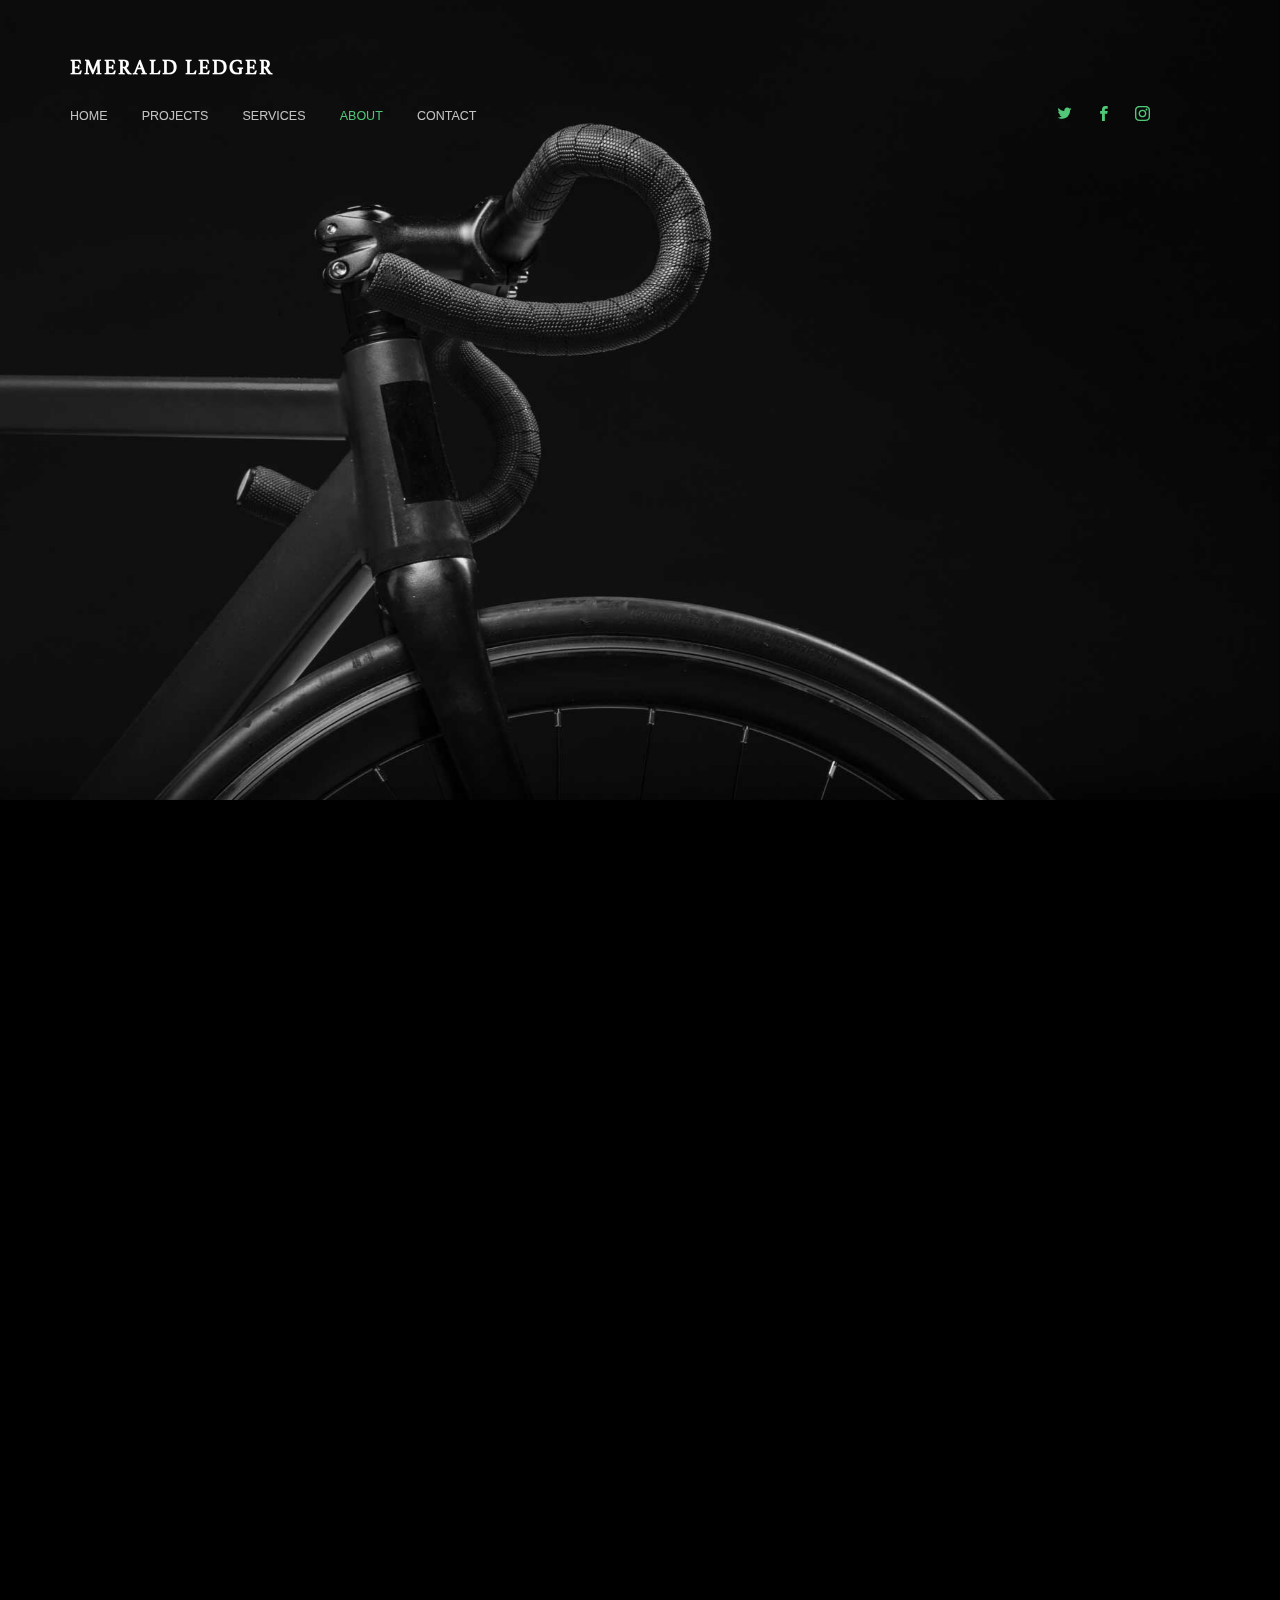
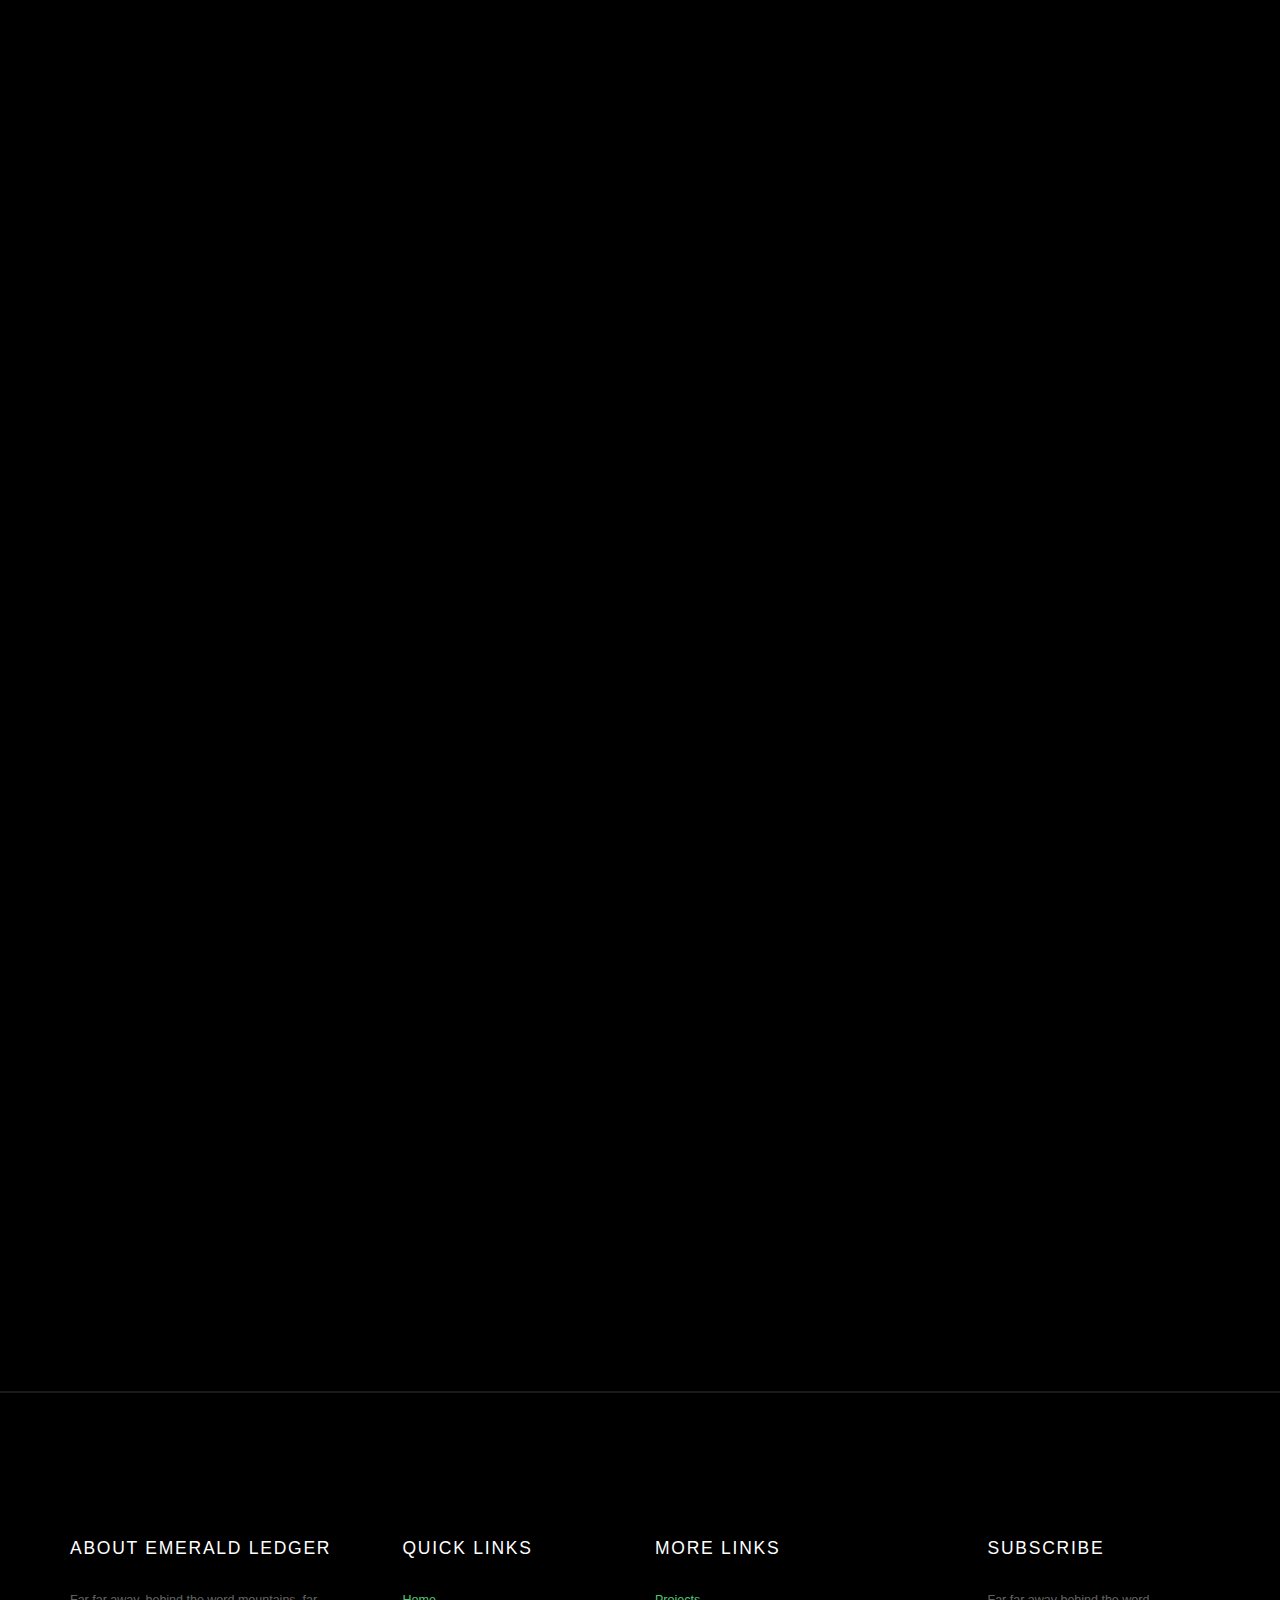
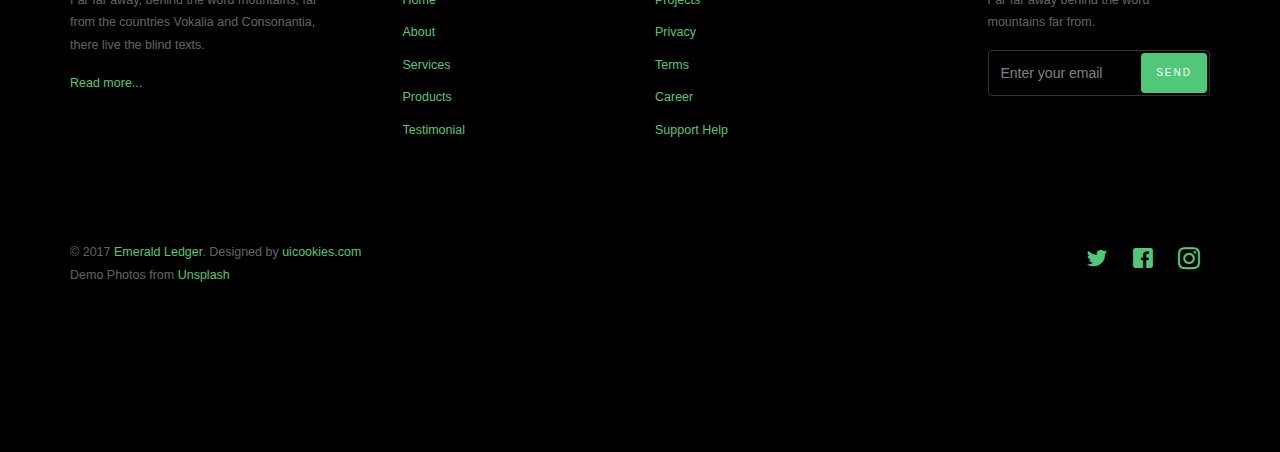
==== commit ff64af62: "update" ====
--- a/about.html
+++ b/about.html
@@ -6,10 +6,10 @@
     <title>Emerald Ledger &mdash; </title>
     <meta name="description" content="Free Bootstrap Theme by uicookies.com">
     <meta name="keywords" content="free website templates, free bootstrap themes, free template, free bootstrap, free website template">
-    
+
     <link href="https://fonts.googleapis.com/css?family=Open+Sans:300,400" rel="stylesheet">
     <link rel="stylesheet" href="css/styles-merged.css">
-    <link rel="stylesheet" href="css/style.min.css">
+    <link rel="stylesheet" href="css/style.css">
     <link rel="stylesheet" href="css/custom.css">
 
     <!--[if lt IE 9]>
@@ -20,13 +20,13 @@
   <body>
 
   <!-- START: header -->
-  
+
   <div class="probootstrap-loader"></div>
 
   <header role="banner" class="probootstrap-header">
     <div class="container">
         <a href="index.html" class="probootstrap-logo">Emerald Ledger<span></span></a>
-        
+
         <a href="#" class="probootstrap-burger-menu visible-xs" ><i>Menu</i></a>
         <div class="mobile-menu-overlay"></div>
 
@@ -43,7 +43,7 @@
             <li><a href="#"><i class="icon-facebook2"></i></a></li>
             <li><a href="#"><i class="icon-instagram2"></i></a></li>
           </ul>
-          <div class="extra-text visible-xs"> 
+          <div class="extra-text visible-xs">
             <a href="#" class="probootstrap-burger-menu"><i>Menu</i></a>
             <h5>Address</h5>
             <p>198 West 21th Street, Suite 721 New York NY 10016</p>
@@ -142,7 +142,7 @@
     </div>
   </section>
   <!-- END section -->
-  
+
   <div class="probootstrap-section">
     <div class="container">
       <div class="row">
@@ -162,7 +162,7 @@
                 <div class="panel-body">
                   <p>Far far away, behind the word mountains, far from the countries Vokalia and Consonantia, there live the blind texts. Separated they live in Bookmarksgrove right at the coast of the Semantics, a large language ocean.</p>
 
-                  
+
                 </div>
               </div>
             </div>
@@ -177,7 +177,7 @@
               <div id="collapseTwo" class="panel-collapse collapse" role="tabpanel" aria-labelledby="headingTwo">
                 <div class="panel-body">
                   <p>A small river named Duden flows by their place and supplies it with the necessary regelialia. It is a paradisematic country, in which roasted parts of sentences fly into your mouth.</p>
-                  
+
                 </div>
               </div>
             </div>
@@ -213,7 +213,7 @@
     </div>
   </div>
   <!-- END section -->
-  
+
 
   <section class="probootstrap-section">
     <div class="container">
@@ -301,7 +301,7 @@
     </div>
   </section>
   <!-- END section -->
-  
+
   <div class="container">
     <div class="probootstrap-cta probootstrap-animate border-bototm-none">
       <h2 class="mb20">Do you have amazing project in mind? Let's get started.</h2>
@@ -320,7 +320,7 @@
             <h4 class="heading">About Emerald Ledger</h4>
             <p>Far far away, behind the word mountains, far from the countries Vokalia and Consonantia, there live the blind texts. </p>
             <p><a href="#">Read more...</a></p>
-          </div> 
+          </div>
         </div>
         <div class="col-md-3">
           <div class="probootstrap-footer-widget probootstrap-link-wrap">
@@ -344,7 +344,7 @@
               <li><a href="#">Career</a></li>
               <li><a href="#">Support Help</a></li>
             </ul>
-          </div> 
+          </div>
         </div>
         <div class="col-md-3">
           <div class="probootstrap-footer-widget probootstrap-link-wrap">
@@ -381,11 +381,11 @@
   <div class="gototop js-top">
     <a href="#" class="js-gotop"><i class="icon-chevron-thin-up"></i></a>
   </div>
-  
+
 
   <script src="js/scripts.min.js"></script>
   <script src="js/main.min.js"></script>
   <script src="js/custom.js"></script>
 
   </body>
-</html>+</html>
--- a/css/custom.css
+++ b/css/custom.css
@@ -1 +1 @@
-/* Your custom css code goes here */+/* Your custom css code goes here */
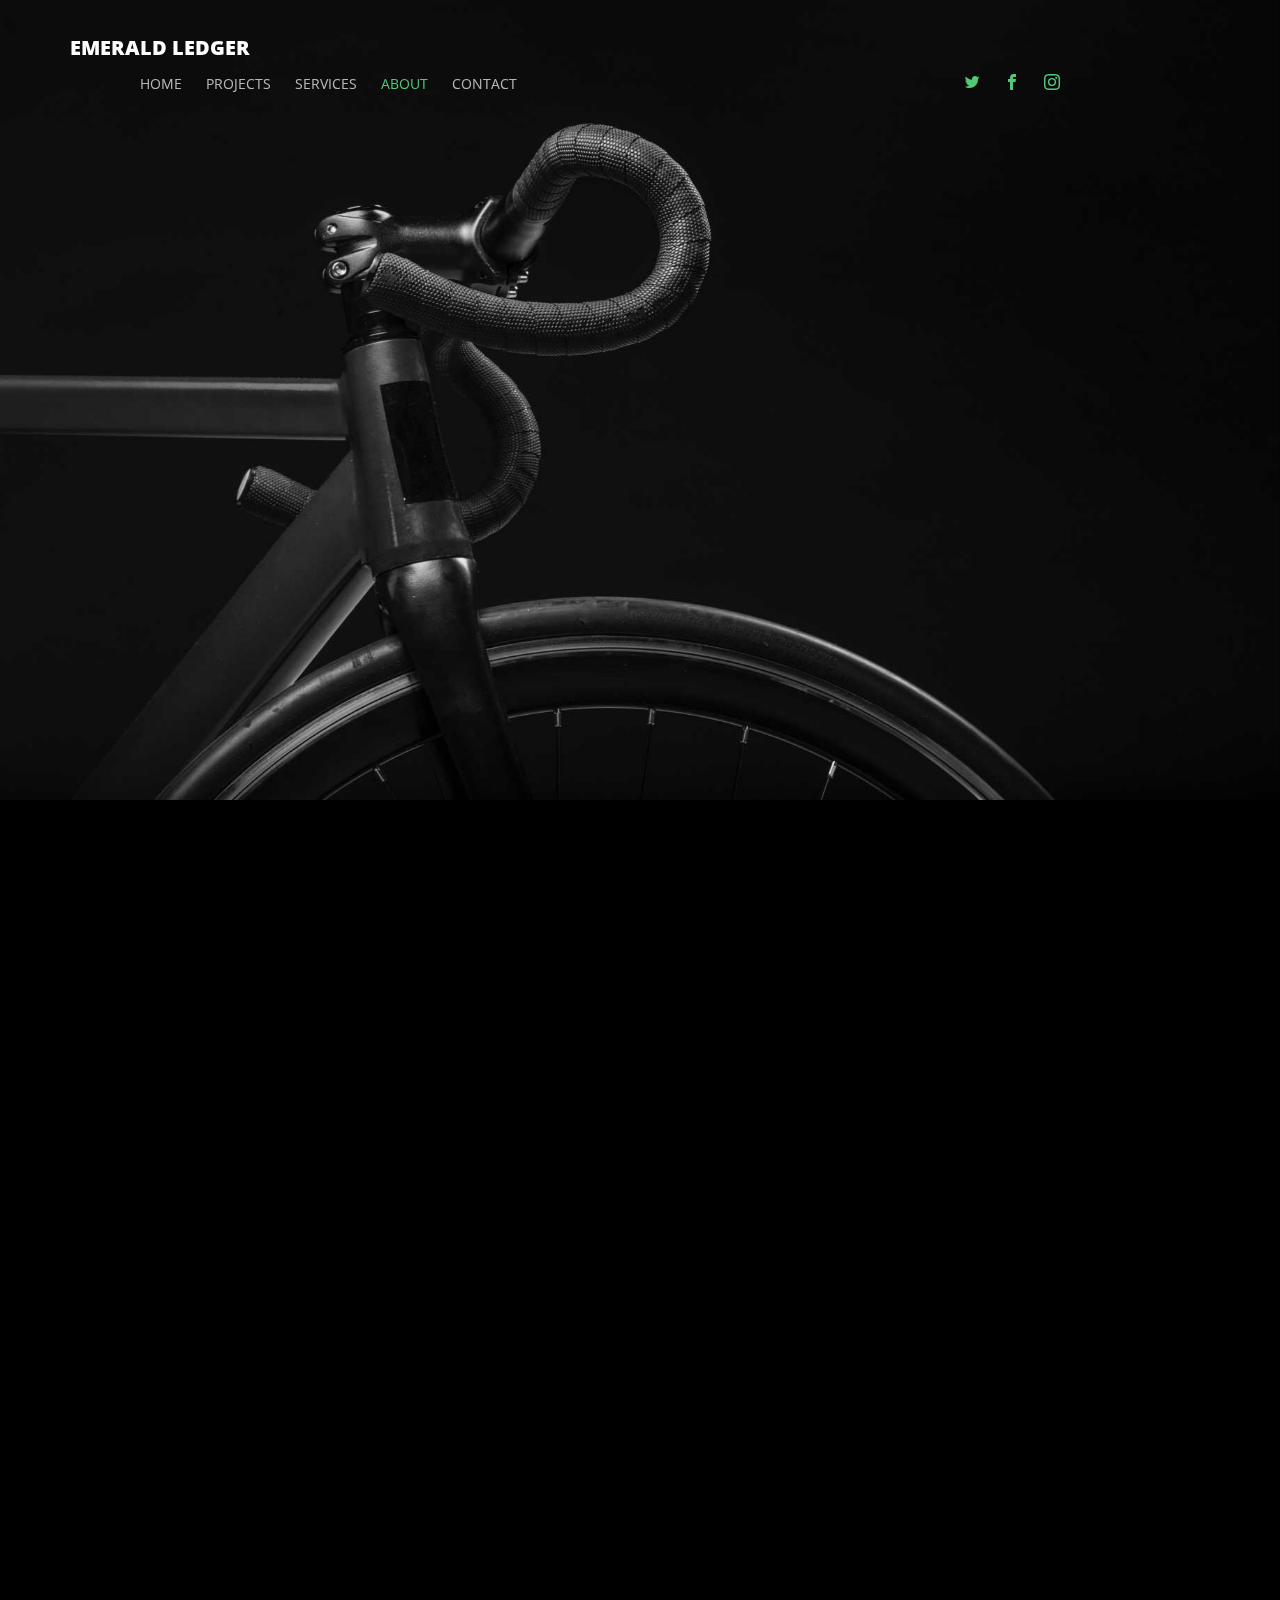
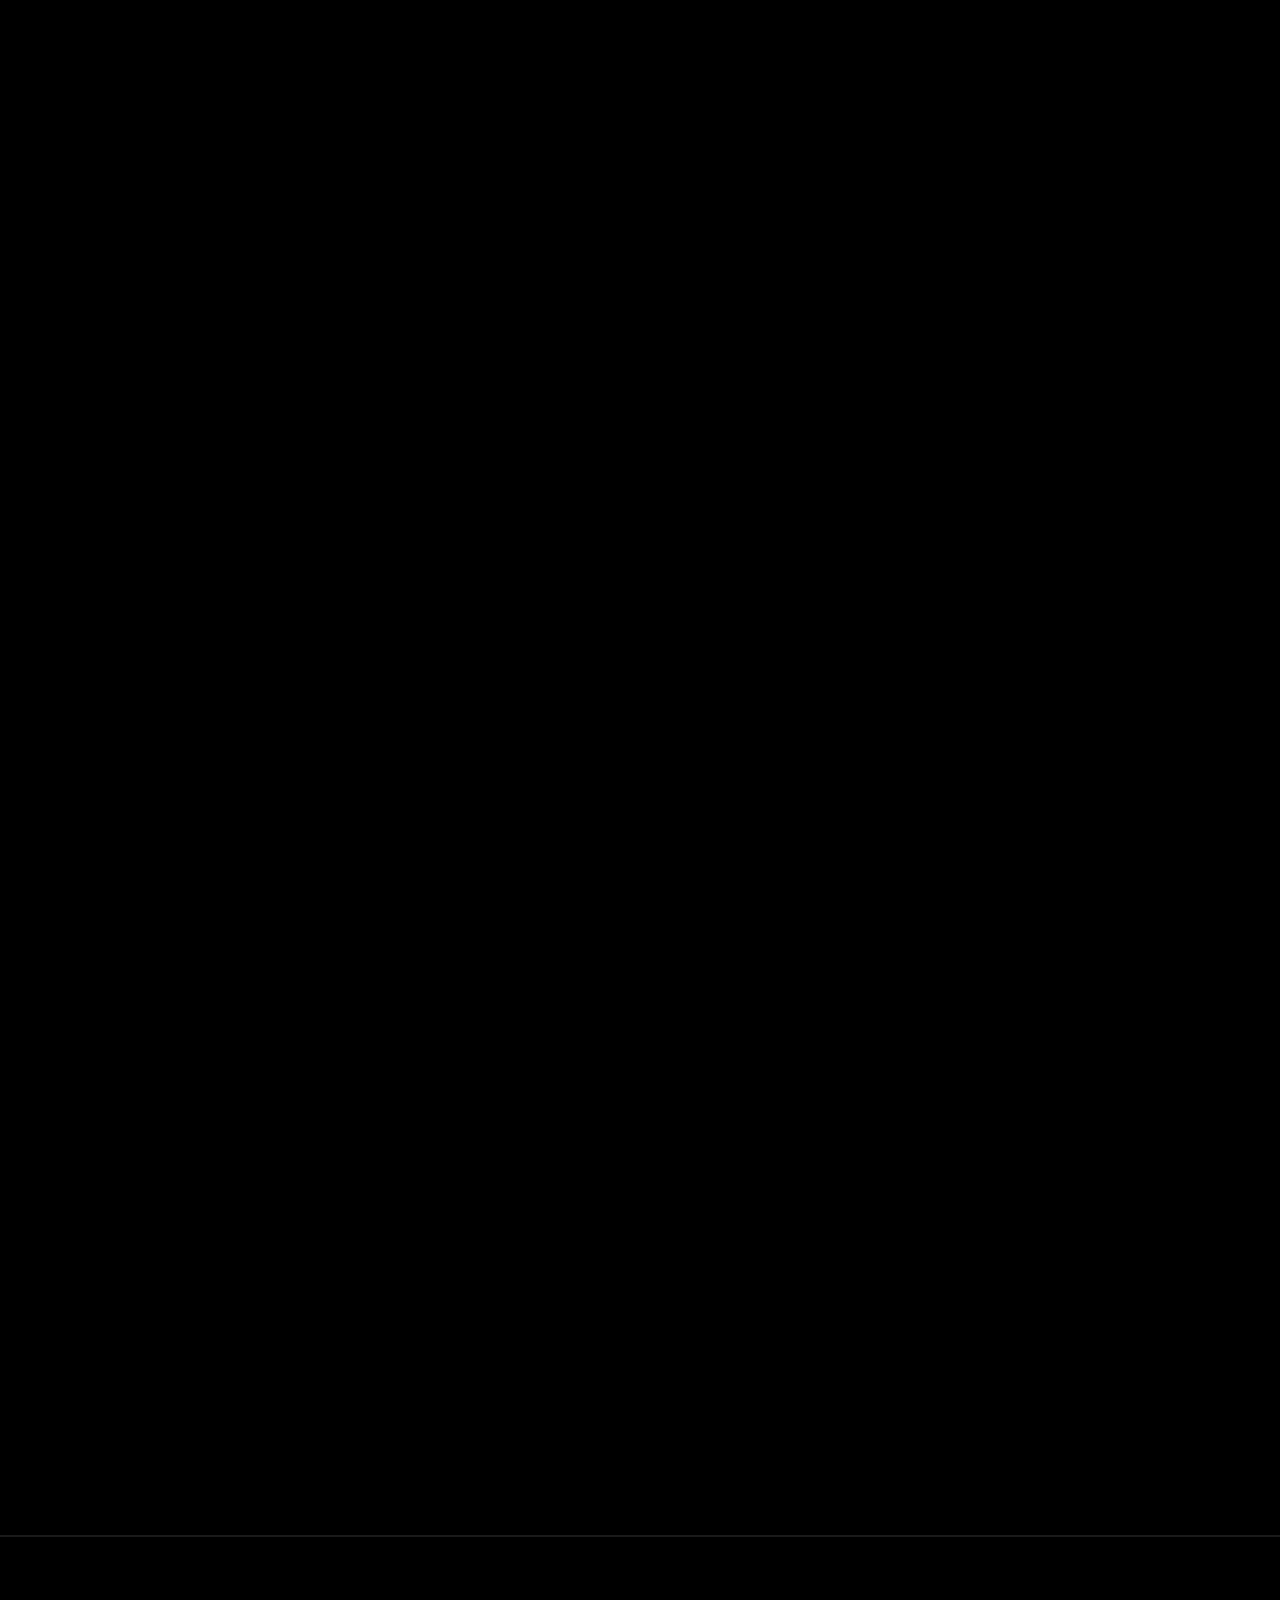
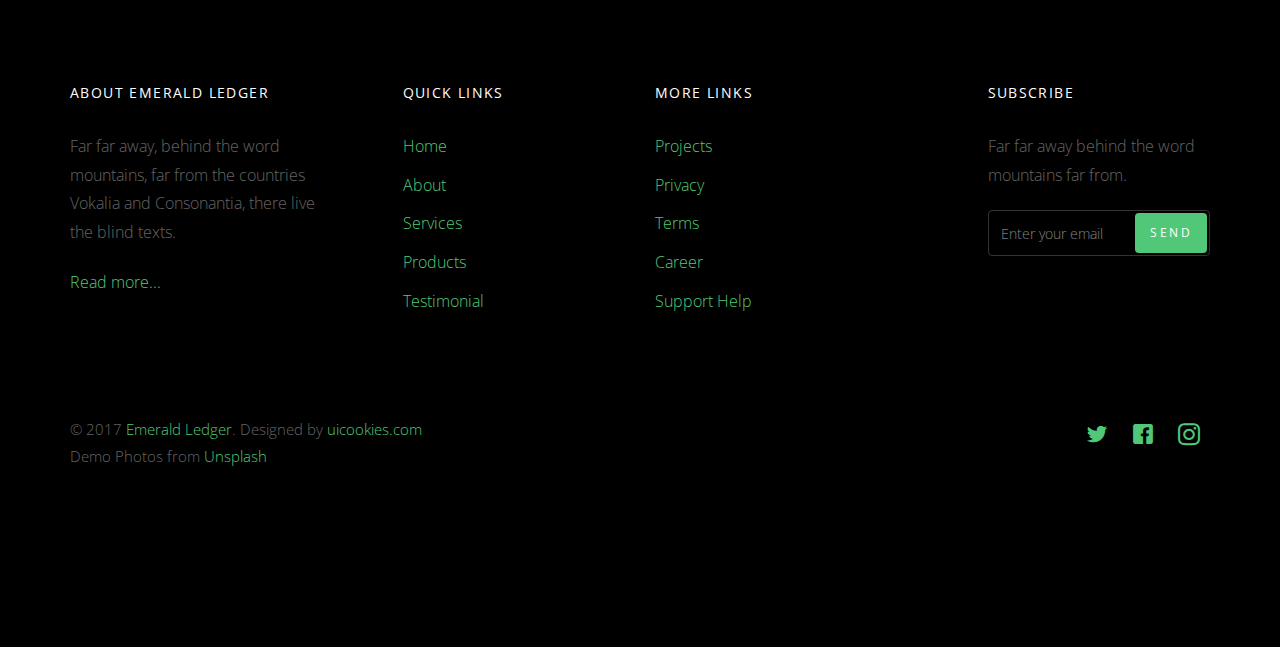
==== commit c3ca0df3: "oops" ====
--- a/about.html
+++ b/about.html
@@ -6,10 +6,10 @@
     <title>Emerald Ledger &mdash; </title>
     <meta name="description" content="Free Bootstrap Theme by uicookies.com">
     <meta name="keywords" content="free website templates, free bootstrap themes, free template, free bootstrap, free website template">
-
+    
     <link href="https://fonts.googleapis.com/css?family=Open+Sans:300,400" rel="stylesheet">
     <link rel="stylesheet" href="css/styles-merged.css">
-    <link rel="stylesheet" href="css/style.css">
+    <link rel="stylesheet" href="css/style.min.css">
     <link rel="stylesheet" href="css/custom.css">
 
     <!--[if lt IE 9]>
@@ -20,13 +20,13 @@
   <body>
 
   <!-- START: header -->
-
+  
   <div class="probootstrap-loader"></div>
 
   <header role="banner" class="probootstrap-header">
     <div class="container">
         <a href="index.html" class="probootstrap-logo">Emerald Ledger<span></span></a>
-
+        
         <a href="#" class="probootstrap-burger-menu visible-xs" ><i>Menu</i></a>
         <div class="mobile-menu-overlay"></div>
 
@@ -43,7 +43,7 @@
             <li><a href="#"><i class="icon-facebook2"></i></a></li>
             <li><a href="#"><i class="icon-instagram2"></i></a></li>
           </ul>
-          <div class="extra-text visible-xs">
+          <div class="extra-text visible-xs"> 
             <a href="#" class="probootstrap-burger-menu"><i>Menu</i></a>
             <h5>Address</h5>
             <p>198 West 21th Street, Suite 721 New York NY 10016</p>
@@ -142,7 +142,7 @@
     </div>
   </section>
   <!-- END section -->
-
+  
   <div class="probootstrap-section">
     <div class="container">
       <div class="row">
@@ -162,7 +162,7 @@
                 <div class="panel-body">
                   <p>Far far away, behind the word mountains, far from the countries Vokalia and Consonantia, there live the blind texts. Separated they live in Bookmarksgrove right at the coast of the Semantics, a large language ocean.</p>
 
-
+                  
                 </div>
               </div>
             </div>
@@ -177,7 +177,7 @@
               <div id="collapseTwo" class="panel-collapse collapse" role="tabpanel" aria-labelledby="headingTwo">
                 <div class="panel-body">
                   <p>A small river named Duden flows by their place and supplies it with the necessary regelialia. It is a paradisematic country, in which roasted parts of sentences fly into your mouth.</p>
-
+                  
                 </div>
               </div>
             </div>
@@ -213,7 +213,7 @@
     </div>
   </div>
   <!-- END section -->
-
+  
 
   <section class="probootstrap-section">
     <div class="container">
@@ -301,7 +301,7 @@
     </div>
   </section>
   <!-- END section -->
-
+  
   <div class="container">
     <div class="probootstrap-cta probootstrap-animate border-bototm-none">
       <h2 class="mb20">Do you have amazing project in mind? Let's get started.</h2>
@@ -320,7 +320,7 @@
             <h4 class="heading">About Emerald Ledger</h4>
             <p>Far far away, behind the word mountains, far from the countries Vokalia and Consonantia, there live the blind texts. </p>
             <p><a href="#">Read more...</a></p>
-          </div>
+          </div> 
         </div>
         <div class="col-md-3">
           <div class="probootstrap-footer-widget probootstrap-link-wrap">
@@ -344,7 +344,7 @@
               <li><a href="#">Career</a></li>
               <li><a href="#">Support Help</a></li>
             </ul>
-          </div>
+          </div> 
         </div>
         <div class="col-md-3">
           <div class="probootstrap-footer-widget probootstrap-link-wrap">
@@ -381,11 +381,11 @@
   <div class="gototop js-top">
     <a href="#" class="js-gotop"><i class="icon-chevron-thin-up"></i></a>
   </div>
-
+  
 
   <script src="js/scripts.min.js"></script>
   <script src="js/main.min.js"></script>
   <script src="js/custom.js"></script>
 
   </body>
-</html>
+</html>--- a/css/style.min.css
+++ b/css/style.min.css
@@ -0,0 +1,8 @@
+/*!==============================
+ * Theme Name: Haus
+ * Theme URL: https://probootstrap.com/haus-free-real-estate-html5-website-template
+ * Version: 1.0
+ * Author: ProBootstrap.com
+ * Author URL: https://probootstrap.com
+ * License: Released for free under the Creative Commons Attribution 3.0 license (probootstrap.com/license)
+ */.probootstrap-logo,body{font-family:"Open Sans",sans-serif}.btn,.probootstrap-footer-widget .heading{letter-spacing:.1em;text-transform:uppercase}@font-face{font-family:icomoon;src:url(../fonts/icomoon/icomoon.eot?1z9v6x);src:url(../fonts/icomoon/icomoon.eot?1z9v6x#iefix) format("embedded-opentype"),url(../fonts/icomoon/icomoon.ttf?1z9v6x) format("truetype"),url(../fonts/icomoon/icomoon.woff?1z9v6x) format("woff"),url(../fonts/icomoon/icomoon.svg?1z9v6x#icomoon) format("svg");font-weight:400;font-style:normal}html{overflow-x:hidden;font-size:1em}body{background:#000;font-size:16px;line-height:1.8;color:rgba(255,255,255,.4);font-weight:300}::selection{background:#000;color:#fff}::-moz-selection{background:#000;color:#fff}.page-title h1,.probootstrap-card .probootstrap-card-text .probootstrap-card-heading,.probootstrap-panel .panel .panel-title,.section-heading h2,.service .heading,.service.left-icon h3,h1,h2,h3,h4{margin:1.414em 0 .5em;line-height:1.2;font-weight:300;color:#fff}.page-title h1,h1{margin-top:0;font-size:1.602em}.section-heading h2,h2{font-size:1.424em}.probootstrap-card .probootstrap-card-text .probootstrap-card-heading,.service .heading,.service.left-icon h3,h3{font-size:1.266em}.probootstrap-panel .panel .panel-title,h4{font-size:1.125em}.font_small,small{font-size:.889em}figure,ol,p,ul{margin-bottom:1.3em}a{-webkit-transition:.3s all;transition:.3s all;color:#50c878}a:focus,a:hover{color:#f2f2f2;text-decoration:none!important}a.hover-reverse{color:#fff}a.hover-reverse:active,a.hover-reverse:focus,a.hover-reverse:hover{color:#50c878;text-decoration:none}.probootstrap-header{padding-top:30px;padding-bottom:30px;width:100%;z-index:12;position:absolute;top:0}.probootstrap-logo{float:left;color:#fff;padding-left:0;font-size:20px;display:block;text-transform:uppercase;font-weight:900}.probootstrap-logo:active,.probootstrap-logo:focus,.probootstrap-logo:hover{color:#fff}@media screen and (max-width:768px){.probootstrap-logo{padding-left:0}}.probootstrap-nav{margin-left:60px;text-align:left;float:left;width:calc(100% - 200px);position:relative}.probootstrap-mobile-menu-active .probootstrap-nav{text-align:left;position:fixed;display:block!important;overflow-y:auto;top:0;right:0;bottom:0;z-index:1100;height:100vh;width:300px;background:#000;padding:40px;-webkit-transition:.3s all ease-out;transition:.3s all ease-out;-webkit-transform:translateX(300px);transform:translateX(300px)}.probootstrap-mobile-menu-active .probootstrap-nav .extra-text{display:block;float:left;clear:both;margin-top:30px;color:#fff}.probootstrap-mobile-menu-active .probootstrap-nav .extra-text .social-buttons{padding:0;margin:0 0 20px}.probootstrap-mobile-menu-active .probootstrap-nav .extra-text .social-buttons li{display:inline-block;zoom:1;padding:0;margin:0}.probootstrap-mobile-menu-active .probootstrap-nav .extra-text .social-buttons li a{color:#fff;padding:10px}.probootstrap-mobile-menu-active .probootstrap-nav .extra-text .social-buttons li:first-child a{padding-left:0}.probootstrap-mobile-menu-active .probootstrap-nav .extra-text h5{text-transform:uppercase;font-size:12px;font-weight:700;letter-spacing:.1em;color:rgba(255,255,255,.5)}.probootstrap-mobile-menu-active.show .probootstrap-nav{-webkit-transform:translateX(0);transform:translateX(0)}.probootstrap-main-nav{margin:0;padding:0}.probootstrap-mobile-menu-active .probootstrap-main-nav{float:left;margin-top:40px;width:100%}.probootstrap-main-nav li{margin:0;padding:0 10px;list-style:none;display:inline;font-size:18px}.probootstrap-mobile-menu-active .probootstrap-main-nav li{margin-bottom:10px;padding-left:0;padding-right:0;display:block}.probootstrap-main-nav li a{font-weight:400;text-transform:uppercase;padding:10px 0;color:rgba(255,255,255,.7);font-size:14px}.probootstrap-main-nav li a:hover,.probootstrap-mobile-menu-active .probootstrap-main-nav li a:hover,.probootstrap-mobile-menu-active.show .probootstrap-main-nav li a{color:#fff}.probootstrap-mobile-menu-active .probootstrap-main-nav li a{margin-bottom:10px;padding:5px 0;display:block;border-bottom:none!important}.probootstrap-main-nav li.probootstrap-cta{margin-left:20px}.probootstrap-main-nav li.probootstrap-cta a{border:2px solid #fff;padding-right:20px;padding-left:20px;border-radius:4px}.probootstrap-main-nav li.probootstrap-cta a:hover{background:#fff;color:#50c878}.probootstrap-mobile-menu-active .probootstrap-main-nav li.probootstrap-cta{margin-left:0;margin-top:20px}.probootstrap-mobile-menu-active .probootstrap-main-nav li.probootstrap-cta a{padding-top:2px;padding-bottom:2px}.probootstrap-main-nav li.active a{color:#50c878}.probootstrap-main-nav li.active a:hover{color:#fff}.probootstrap-mobile-menu-active .probootstrap-main-nav li.active a{color:#50c878}.mobile-menu-overlay{z-index:1099;position:fixed;top:0;bottom:0;left:0;right:0;width:100vw;height:100vh;background:rgba(0,0,0,.3);opacity:0;visibility:hidden;-webkit-transition:.3s all ease-out;transition:.3s all ease-out}.probootstrap-hover-overlay:before,.probootstrap-hover-overlay:hover:before,.probootstrap-mobile-menu-active.show .mobile-menu-overlay{opacity:1;visibility:visible}.probootstrap-header-social{position:absolute;top:34px;right:60px}.probootstrap-header-social li{display:inline;list-style:none;margin-left:5px}.probootstrap-header-social li a{color:#fff}.probootstrap-right-nav{position:absolute;top:3px;right:0;margin:0;padding:0}.probootstrap-right-nav li{padding:0;margin:0;display:inline-block;zoom:1;list-style:none}.probootstrap-right-nav li a{padding:0 10px}.probootstrap-burger-menu{display:inline-block;width:18px;height:18px;cursor:pointer;text-decoration:none}.probootstrap-burger-menu i{position:relative;display:inline-block;width:18px;height:2px;color:#fff;font:700 14px/.4 Helvetica,arial;text-transform:uppercase;text-indent:-55px;background:#fff;-webkit-transition:all .2s ease-out;transition:all .2s ease-out}.probootstrap-burger-menu i::after,.probootstrap-burger-menu i::before{content:'';width:18px;height:2px;background:#fff;position:absolute;left:0;-webkit-transition:all .2s ease-out;transition:all .2s ease-out}.probootstrap-burger-menu i::before{top:-7px}.probootstrap-burger-menu i::after{bottom:-7px}.probootstrap-burger-menu:hover i::before{top:-10px}.probootstrap-burger-menu:hover i::after{bottom:-10px}.probootstrap-burger-menu.active i{background:0 0}.probootstrap-burger-menu.active i::before{top:0;-webkit-transform:rotateZ(45deg);transform:rotateZ(45deg)}.probootstrap-burger-menu.active i::after{bottom:0;-webkit-transform:rotateZ(-45deg);transform:rotateZ(-45deg)}.probootstrap-mobile-menu-active.show .probootstrap-burger-menu i{color:#fff;background:#000}.probootstrap-mobile-menu-active.show .probootstrap-burger-menu i::after,.probootstrap-mobile-menu-active.show .probootstrap-burger-menu i::before{background:#fff}.probootstrap-burger-menu{position:absolute;top:30px;right:20px}.btn{border:none;border-radius:4px;-webkit-transition:.3s all ease-in;transition:.3s all ease-in;padding:10px}.btn.btn-sm{font-size:13px;padding:5px 20px}.btn.btn-lg{line-height:1.5;padding-top:20px;padding-bottom:20px}.btn.btn-primary{border:2px solid #50c878;background:#50c878;color:#fff}.btn.btn-primary:active,.btn.btn-primary:focus,.btn.btn-primary:hover{background:#39ecb3;color:#fff;border:2px solid #39ecb3}.btn.btn-primary:active,.btn.btn-primary:focus{outline:0;border:2px solid #39ecb3}.btn.btn-ghost{background:0 0;border:2px solid #50c878;color:#50c878}.btn.btn-ghost:hover{background:#50c878;color:#fff;border:2px solid #50c878}.btn.btn-ghost:active,.btn.btn-ghost:focus{outline:0;background:0 0;color:#50c878;border:2px solid #50c878}.btn.btn-ghost.btn-ghost-white{background:0 0;border:2px solid #fff;color:#fff}.btn.btn-ghost.btn-ghost-white:hover{background:#fff;color:#50c878}.btn.btn-ghost.btn-ghost-white:active,.btn.btn-ghost.btn-ghost-white:focus{outline:0;background:#fff;color:#50c878;border:2px solid #fff}.btn.btn-black,.btn.btn-black:active,.btn.btn-black:focus,.btn.btn-black:hover{background:#000;border:1px solid #000;color:#fff}.btn.btn-black:active,.btn.btn-black:focus{outline:0}.probootstrap-section{padding:4em 0;position:relative;z-index:2}.probootstrap-section.probootstrap-section-sm{padding:3em 0}.probootstrap-section.probootstrap-border-top{border-top:1px solid rgba(0,0,0,.1)}.probootstrap-section.probootstrap-border-bottom{border-bottom:1px solid rgba(0,0,0,.1)}.probootstrap-section>.container.probootstrap-border-top{padding-top:50px;border-top:1px solid rgba(0,0,0,.1)}.probootstrap-cta,.probootstrap-footer{border-top:2px solid rgba(255,255,255,.1)}.probootstrap-section.probootstrap-section-colored,.probootstrap-section.probootstrap-section-dark{background:#ddf0f3;background:-webkit-gradient(linear,left top,right top,from(#ddf0f3),to(#50c878));background:linear-gradient(to right,#ddf0f3 0,#50c878 100%);filter:progid:DXImageTransform.Microsoft.gradient( startColorstr=$firstcolor, endColorstr=$secondcolor, GradientType=1 )}.probootstrap-section.probootstrap-section-colored .section-heading h2,.probootstrap-section.probootstrap-section-dark .section-heading h2{color:#fff}.probootstrap-section.probootstrap-section-colored .section-heading p,.probootstrap-section.probootstrap-section-dark .section-heading p{color:rgba(255,255,255,.6)}.probootstrap-section.probootstrap-section-colored .heading-with-icon,.probootstrap-section.probootstrap-section-colored .heading-with-icon i,.probootstrap-section.probootstrap-section-dark .heading-with-icon,.probootstrap-section.probootstrap-section-dark .heading-with-icon i{color:#50c878}.probootstrap-section.probootstrap-section-colored p,.probootstrap-section.probootstrap-section-dark .section-heading h2,.probootstrap-section.probootstrap-section-dark p{color:#fff}.probootstrap-section.probootstrap-section-dark{background:#222;color:#fff}.probootstrap-section.probootstrap-section-dark .section-heading p,.probootstrap-section.probootstrap-section-dark p{color:rgba(255,255,255,.6)}.probootstrap-section.probootstrap-section-lighter{background:#f7f7f7}@media screen and (max-width:768px){.probootstrap-section{padding:3em 0}}.probootstrap-section.probootstrap-bg{background-size:cover;background-repeat:no-repeat;background-attachment:fixed;padding:8em 0}.probootstrap-section.probootstrap-bg:before{position:absolute;content:"";background:rgba(0,0,0,.6);top:0;left:0;right:0;bottom:0;z-index:-1}.probootstrap-section.probootstrap-bg .heading{margin-top:0;margin-bottom:10px;color:#fff;font-family:"Open Sans",sans-serif;font-size:30px;line-height:30px}.probootstrap-cta :last-child,.probootstrap-panel .panel .panel-body :last-child{margin-bottom:0}.probootstrap-section.probootstrap-bg .sub-heading{font-size:20px;line-height:1.5;color:rgba(255,255,255,.7)}.probootstrap-section.probootstrap-bg .container{position:relative;z-index:2}.probootstrap-cta{border-bottom:2px solid rgba(255,255,255,.1);padding:50px 0;float:left;width:100%}.probootstrap-cta.border-bototm-none{border-bottom:none}.probootstrap-cta h2{margin-top:0;margin-bottom:0;text-transform:uppercase}.probootstrap-relative{position:relative}.probootstrap-owl-navigation{margin:0;padding:0}.probootstrap-owl-navigation.absolute{position:absolute;top:2px}@media screen and (max-width:768px){.probootstrap-owl-navigation.absolute{position:relative;margin-bottom:40px}}.probootstrap-owl-navigation.absolute.right{right:10px}.probootstrap-owl-navigation.absolute.left{left:0}.probootstrap-owl-navigation li{display:inline-block;list-style:none;margin:0;padding:0}.probootstrap-owl-navigation li a{font-size:30px;padding:0;color:#ccc}.probootstrap-owl-navigation li a:hover{color:#333}.probootstrap-footer-widget{float:left;width:100%;margin-bottom:30px}.probootstrap-footer-widget .heading{font-size:14px;margin-bottom:30px;font-weight:400}.probootstrap-footer-widget.right{text-align:right}.probootstrap-footer{padding:5em 0}@media screen and (max-width:768px){.probootstrap-footer-widget.right{text-align:left}.probootstrap-footer{padding:3em 0}}.probootstrap-footer.probootstrap-bg{background-size:cover;background-repeat:no-repeat;background-attachment:fixed;padding:8em 0;position:relative}.probootstrap-footer.probootstrap-bg a{text-decoration:none;color:#50c878}.probootstrap-footer.probootstrap-bg a:hover{color:#fff;text-decoration:underline}.probootstrap-card .probootstrap-card-text .probootstrap-footer.probootstrap-bg .probootstrap-card-heading,.probootstrap-footer.probootstrap-bg .probootstrap-card .probootstrap-card-text .probootstrap-card-heading,.probootstrap-footer.probootstrap-bg .probootstrap-panel .panel .panel-title,.probootstrap-footer.probootstrap-bg .service .heading,.probootstrap-footer.probootstrap-bg h2,.probootstrap-footer.probootstrap-bg h3,.probootstrap-footer.probootstrap-bg h4,.probootstrap-panel .panel .probootstrap-footer.probootstrap-bg .panel-title,.service .probootstrap-footer.probootstrap-bg .heading{color:#fff}.probootstrap-footer.probootstrap-bg:before{position:absolute;content:"";background:rgba(0,0,0,.9);top:0;left:0;right:0;bottom:0;z-index:1}.probootstrap-footer>.container{position:relative;z-index:2}.probootstrap-footer form .form-control{border:1px solid rgba(255,255,255,.2);background:0 0;-webkit-box-shadow:none;box-shadow:none;height:46px;color:#fff;-webkit-transition:.3s all ease-in;transition:.3s all ease-in}.probootstrap-footer form .form-control:active,.probootstrap-footer form .form-control:focus{outline:0;border:1px solid #fff}.probootstrap-footer form .form-control::-webkit-input-placeholder{color:rgba(255,255,255,.5)}.probootstrap-footer form .form-control::-moz-placeholder{color:rgba(255,255,255,.5)}.probootstrap-footer form .form-control:-ms-input-placeholder{color:rgba(255,255,255,.5)}.probootstrap-footer form .form-control:-moz-placeholder{color:rgba(255,255,255,.5)}.probootstrap-footer form .form-field{position:relative}.probootstrap-footer form .btn.btn-subscribe{height:40px;line-height:0;font-size:12px;font-weight:400;text-transform:uppercase;letter-spacing:.2em;border-radius:4px;border:none;position:absolute;top:3px;right:3px;padding-left:15px;padding-right:15px;background:#50c878;color:#fff}.probootstrap-footer form .btn.btn-subscribe:active,.probootstrap-footer form .btn.btn-subscribe:focus,.probootstrap-footer form .btn.btn-subscribe:hover{color:#000;background:#fff}.probootstrap-footer .copyright p{font-size:15px}.probootstrap-link-wrap{padding-left:40px}@media screen and (max-width:970px){.probootstrap-link-wrap{padding-left:0}}.stack-link{padding:0;margin:0;display:block}.stack-link li{list-style:none;padding:0;margin:0 0 10px}.stack-link small{font-size:12px;color:rgba(255,255,255,.2)}.stack-link a:hover small{color:#fff}.section-heading{margin-bottom:50px}.section-heading h2{font-weight:300;text-transform:uppercase;font-family:"Open Sans",sans-serif}.lead{font-size:1.125em;line-height:1.65}figure{margin-bottom:30px}figure figcaption{margin-top:20px;display:block;color:rgba(255,255,255,.3);font-size:14px;font-style:italic;-webkit-transition:.3s all ease;transition:.3s all ease}figure:focus figcaption,figure:hover figcaption{color:rgba(255,255,255,.9)}.img-border{border:2px solid rgba(255,255,255,.1);padding:10px}.probootstrap-panel .panel{background:0 0;border:none;margin-bottom:0!important;margin-top:0!important}.probootstrap-panel .panel .panel-title{margin:0!important;padding:0!important}.probootstrap-panel .panel .panel-heading{background:0 0;border-bottom:2px solid rgba(255,255,255,.1)}.probootstrap-panel .panel .panel-heading a{padding-top:10px!important;padding-bottom:15px!important;display:block;color:rgba(255,255,255,.5);position:relative}.probootstrap-panel .panel .panel-heading a:after,.probootstrap-panel .panel .panel-heading a[aria-expanded=true]:after{font-family:icomoon;font-weight:400;text-transform:none;line-height:1;position:absolute;top:50%;right:0;speak:none;font-style:normal;font-variant:normal;-webkit-font-smoothing:antialiased;-moz-osx-font-smoothing:grayscale}.probootstrap-panel .panel .panel-heading a:after{content:"\e9f7";-webkit-transform:translateY(-50%);transform:translateY(-50%)}.probootstrap-panel .panel .panel-heading a:hover{color:#fff}.probootstrap-panel .panel .panel-heading a[aria-expanded=true]{color:#50c878}.probootstrap-panel .panel .panel-heading a[aria-expanded=true]:after{content:"\e9e3";-webkit-transform:translateY(-50%);transform:translateY(-50%)}.probootstrap-panel .panel .panel-body{border:none!important}.probootstrap-video{position:relative}.probootstrap-video .probootstrap-video-play{position:absolute;top:0;left:0;right:0;bottom:0;z-index:10}.probootstrap-video .probootstrap-video-play i{position:absolute;top:50%;left:50%;font-size:40px;color:rgba(255,255,255,.4);-webkit-transform:translateX(-50%) translateY(-50%);transform:translateX(-50%) translateY(-50%);-webkit-transition:.3s all ease;transition:.3s all ease}.probootstrap-card.probootstrap-listing .probootstrap-card-media,.slides-text{position:relative}.probootstrap-video .probootstrap-video-play:hover i{color:#fff}.probootstrap-video .probootstrap-video-play:active,.probootstrap-video .probootstrap-video-play:focus{outline:0}.slides-text{z-index:99;padding-top:350px;max-width:600px;margin:0 auto}.slides-text h2{font-weight:100;font-size:50px;color:#fff;text-transform:uppercase}@media screen and (max-width:768px){.slides-text h2{font-size:30px}}.slides-text p{font-size:18px}@media screen and (max-width:768px){.slides-text p{font-size:16px}.slides-text{padding-top:150px}}.probootstrap-card{margin-bottom:30px;float:left;width:100%}.probootstrap-card .probootstrap-card-media.icon{font-size:30px}.probootstrap-card .probootstrap-card-media.svg-sm .svg{height:80px;margin-bottom:0}.probootstrap-card .probootstrap-card-media.colored .svg{fill:#50c878}.probootstrap-card .probootstrap-card-text{padding:20px}.probootstrap-card .probootstrap-card-text .probootstrap-card-heading{margin-top:0;margin-bottom:20px}.probootstrap-card .probootstrap-card-text p:last-child{margin-bottom:0}.probootstrap-card.probootstrap-listing{margin-bottom:20px;background:#fff;float:left;width:100%;-webkit-transition:.3s all ease-in-out;transition:.3s all ease-in-out;position:relative;top:0}.probootstrap-card.probootstrap-listing .probootstrap-card-media .probootstrap-love{width:40px;height:40px;line-height:40px;border-radius:50%;text-align:center;position:absolute;bottom:-20px;right:15px;background:#fff;-webkit-transition:.3s all ease-in;transition:.3s all ease-in;display:inline-block;zoom:1;-webkit-box-shadow:0 6px 8px -6px rgba(0,0,0,.1);box-shadow:0 6px 8px -6px rgba(0,0,0,.1)}.probootstrap-card.probootstrap-listing .probootstrap-card-media .probootstrap-love:focus,.probootstrap-card.probootstrap-listing .probootstrap-card-media .probootstrap-love:hover{-webkit-box-shadow:0 2px 8px -6px rgba(0,0,0,.7);box-shadow:0 2px 8px -6px rgba(0,0,0,.7);background:#50c878;color:#fff}.probootstrap-card.probootstrap-listing .probootstrap-card-media .probootstrap-love.active{-webkit-box-shadow:0 6px 8px -6px rgba(0,0,0,.1);box-shadow:0 6px 8px -6px rgba(0,0,0,.1);background:#50c878;color:#fff}.probootstrap-card.probootstrap-listing .probootstrap-card-text .probootstrap-listing-location{display:table;margin-bottom:20px}.probootstrap-card.probootstrap-listing .probootstrap-card-text .probootstrap-listing-location i,.probootstrap-card.probootstrap-listing .probootstrap-card-text .probootstrap-listing-location span{display:table-cell;vertical-align:top}.probootstrap-card.probootstrap-listing .probootstrap-card-text .probootstrap-listing-location i{position:relative;top:2px;width:25px}.probootstrap-card.probootstrap-listing .probootstrap-card-text .probootstrap-listing-location span{font-weight:400;font-size:14px;color:#bdbdbd}.probootstrap-card.probootstrap-listing .probootstrap-card-text .probootstrap-listing-category{margin-bottom:5px}.probootstrap-card.probootstrap-listing .probootstrap-card-text .probootstrap-listing-category span{display:inline-block;zoom:1;padding:2px 10px;border-radius:4px;color:#fff;text-transform:uppercase;font-size:10px}.probootstrap-card.probootstrap-listing .probootstrap-card-text .probootstrap-listing-category.for-sale span{background:#50c878}.probootstrap-card.probootstrap-listing .probootstrap-card-text .probootstrap-listing-category.for-rent span{background:#EE5A5A}.probootstrap-card.probootstrap-listing .probootstrap-card-text .probootstrap-listing-price{font-size:16px;color:#bdbdbd}.probootstrap-card.probootstrap-listing .probootstrap-card-text .probootstrap-listing-price strong{font-size:30px;font-weight:300;color:#50c878}.probootstrap-card.probootstrap-listing .probootstrap-card-extra{float:left;background:#fff;width:100%;border-top:1px solid #f0f0f0}.probootstrap-card.probootstrap-listing .probootstrap-card-extra ul{padding:0 20px;margin:0}.probootstrap-card.probootstrap-listing .probootstrap-card-extra ul li{width:25%;float:left;padding:10px 0;margin:0;list-style:none;font-size:12px;color:#000}.probootstrap-card.probootstrap-listing .probootstrap-card-extra ul li span{display:block;color:#bdbdbd}.probootstrap-card.probootstrap-listing:focus,.probootstrap-card.probootstrap-listing:hover{top:-20px;-webkit-box-shadow:0 6px 68px -6px rgba(0,0,0,.2);box-shadow:0 6px 68px -6px rgba(0,0,0,.2)}.probootstrap-card.probootstrap-person{margin-bottom:30px;padding:15px;border:2px solid rgba(255,255,255,.1)}.probootstrap-card.probootstrap-person h2{color:#fff!important}.probootstrap-card.probootstrap-person .probootstrap-card-media{padding-top:30px}.probootstrap-card.probootstrap-person .probootstrap-card-media img{height:200px;margin:0 auto;border-radius:50%}.probootstrap-card.probootstrap-person small{color:rgba(255,255,255,.3);font-weight:400}.page-title{margin-top:120px;margin-bottom:50px;text-align:left;float:left;width:100%}.page-title h1{text-transform:uppercase;color:#fff;font-weight:300}.probootstrap-home-search{padding:30px;background:rgba(0,0,0,.85);margin-top:300px;color:#fff;text-align:center;float:left;width:100%;border-radius:4px;-webkit-box-shadow:0 6px 68px -6px rgba(0,0,0,.7);box-shadow:0 6px 68px -6px rgba(0,0,0,.7)}@media screen and (max-width:768px){.probootstrap-card.probootstrap-listing:focus,.probootstrap-card.probootstrap-listing:hover{top:0}.probootstrap-home-search{margin-top:100px}}.probootstrap-home-search form{float:left;width:100%;margin-bottom:20px}.probootstrap-home-search a{color:rgba(255,255,255,.7);text-decoration:underline}.probootstrap-home-search a:hover{color:#fff}.probootstrap-home-search .heading{font-size:24px;color:#fff;margin-top:0;margin-bottom:10px;font-weight:300}.probootstrap-home-search .probootstrap-field-group .probootstrap-fields{width:calc(100% - 200px);text-align:left;float:left}@media screen and (max-width:768px){.probootstrap-home-search .probootstrap-field-group .probootstrap-fields{width:100%}}.probootstrap-home-search .probootstrap-field-group .probootstrap-fields input,.probootstrap-home-search .probootstrap-field-group .probootstrap-fields select{border-radius:0;-webkit-appearance:none;-moz-appearance:none;appearance:none;height:50px;font-size:16px;-webkit-box-shadow:none;box-shadow:none;border:none;width:100%}.probootstrap-home-search .probootstrap-field-group .probootstrap-fields input:active,.probootstrap-home-search .probootstrap-field-group .probootstrap-fields input:focus,.probootstrap-home-search .probootstrap-field-group .probootstrap-fields select:active,.probootstrap-home-search .probootstrap-field-group .probootstrap-fields select:focus{-webkit-box-shadow:none;box-shadow:none;outline:0!important}.probootstrap-home-search .probootstrap-field-group .probootstrap-fields .search-category,.probootstrap-home-search .probootstrap-field-group .probootstrap-fields .search-field{position:relative}.probootstrap-home-search .probootstrap-field-group .probootstrap-fields .search-category i,.probootstrap-home-search .probootstrap-field-group .probootstrap-fields .search-field i{position:absolute;color:rgba(0,0,0,.3);top:50%;-webkit-transform:translateY(-50%);transform:translateY(-50%)}.probootstrap-home-search .probootstrap-field-group .probootstrap-fields .search-field{float:left;width:60%}@media screen and (max-width:768px){.probootstrap-home-search .probootstrap-field-group .probootstrap-fields .search-field{width:100%;border-bottom:1px solid #f1f1f1}}.probootstrap-home-search .probootstrap-field-group .probootstrap-fields .search-field i{left:10px}.probootstrap-home-search .probootstrap-field-group .probootstrap-fields .search-field input{padding-left:40px}.probootstrap-home-search .probootstrap-field-group .probootstrap-fields .search-category{width:40%;float:left;position:relative}@media screen and (max-width:768px){.probootstrap-home-search .probootstrap-field-group .probootstrap-fields .search-category{width:100%}}.probootstrap-home-search .probootstrap-field-group .probootstrap-fields .search-category i{right:10px}.probootstrap-home-search .probootstrap-field-group .probootstrap-fields .search-category:before{content:"";position:absolute;top:7px;bottom:7px;left:0;width:1px;background:rgba(0,0,0,.1)}#map,.probootstrap-cart a,.t2{position:relative}.probootstrap-home-search .probootstrap-field-group .btn{border-radius:0;height:50px;width:200px;float:right;padding:0}.t2{top:2px}.image-popup{margin-bottom:30px;float:left;width:100%}#map{width:100%;height:500px}@media screen and (max-width:768px){.probootstrap-home-search .probootstrap-field-group .btn{width:100%}#map{height:200px}}.probootstrap-cart a .number{letter-spacing:0;position:absolute;top:0;left:10px;display:inline-block;width:25px;font-size:12px;height:25px;margin-top:-5px;line-height:25px;text-align:center;border-radius:50%;background:#50c878;color:#fff}.media-item,.product-item{-webkit-box-shadow:0 6px 68px -6px rgba(0,0,0,.09);box-shadow:0 6px 68px -6px rgba(0,0,0,.09);background:#fff;margin-bottom:30px;border-radius:7px;overflow:hidden}.media-item .text p:last-child,.media-item figure,.product-item .text p:last-child,.product-item figure{margin-bottom:0}.media-item .text,.product-item .text{padding:20px}.media-item .text .heading,.product-item .text .heading{font-size:20px;margin-top:0;line-height:1.4}.probootstrap-half{display:-webkit-box;display:-ms-flexbox;display:flex;-ms-flex-wrap:wrap;flex-wrap:wrap}.probootstrap-half .image-wrap,.probootstrap-half .text{width:50%}.probootstrap-half .image-wrap{overflow:hidden}@media screen and (max-width:1000px){.probootstrap-half .image-wrap,.probootstrap-half .text{width:100%}.probootstrap-half .image-wrap{height:400px;width:100%}}.probootstrap-half .image{width:100%;height:100%;background-size:cover;background-position:center center;background-repeat:no-repeat;-webkit-transition:.8s all ease-in-out;transition:.8s all ease-in-out;background-color:#50c878}.probootstrap-half .text{padding:100px;background:#222}.probootstrap-half .text .subtitle{color:rgba(255,255,255,.2)}.probootstrap-card .probootstrap-card-text .probootstrap-half .text .probootstrap-card-heading,.probootstrap-half .text .probootstrap-card .probootstrap-card-text .probootstrap-card-heading,.probootstrap-half .text .probootstrap-panel .panel .panel-title,.probootstrap-half .text .service .heading,.probootstrap-half .text h2,.probootstrap-half .text h3,.probootstrap-half .text h4,.probootstrap-half .text h5,.probootstrap-panel .panel .probootstrap-half .text .panel-title,.service .probootstrap-half .text .heading{color:#fff}.probootstrap-card .probootstrap-card-text .probootstrap-half .text .probootstrap-card-heading,.probootstrap-half .text .probootstrap-card .probootstrap-card-text .probootstrap-card-heading,.probootstrap-half .text .service .heading,.probootstrap-half .text h3,.service .probootstrap-half .text .heading{line-height:30px;font-size:30px;margin-bottom:30px}@media screen and (max-width:768px){.probootstrap-card .probootstrap-card-text .probootstrap-half .text .probootstrap-card-heading,.probootstrap-half .text .probootstrap-card .probootstrap-card-text .probootstrap-card-heading,.probootstrap-half .text .service .heading,.probootstrap-half .text h3,.service .probootstrap-half .text .heading{font-size:24px;line-height:24px}}.probootstrap-half .text p{color:rgba(255,255,255,.5);line-height:1.5}.probootstrap-half.reverse{position:relative}.probootstrap-half.reverse .image-wrap{position:absolute;right:0;top:0;height:100%}@media screen and (max-width:1000px){.probootstrap-half .text{width:100%;padding:30px 15px;float:left}.probootstrap-half.reverse .image-wrap{position:relative;height:400px}}.probootstrap-half .btn-ghost-white{border-color:rgba(255,255,255,.2)!important}.probootstrap-half .btn-ghost-white:active,.probootstrap-half .btn-ghost-white:focus,.probootstrap-half .btn-ghost-white:hover{background:0 0!important;color:#fff!important;border-color:#50c878!important}.probootstrap-half .service-item{position:relative;width:100%;float:left;margin-bottom:30px}.probootstrap-half .service-item .number{font-weight:700;font-size:100px;left:0;margin-left:-50px;top:0;color:rgba(255,255,255,.05);z-index:1;line-height:100px;position:absolute}.probootstrap-hover-overlay{position:relative;display:block;overflow:hidden;-webkit-transition:.7s all ease-out;transition:.7s all ease-out;margin-bottom:10px}.probootstrap-hover-overlay img{position:relative;z-index:1;-webkit-transition:.3s all ease-out;transition:.3s all ease-out}.probootstrap-hover-overlay:before{-webkit-transition:.3s all ease-out;transition:.3s all ease-out;content:"";top:0;left:0;right:0;bottom:0;position:absolute;background:rgba(0,0,0,.5);z-index:2}.probootstrap-hover-overlay .probootstrap-text-overlay{text-align:center;position:absolute;z-index:20;left:50%;top:50%;-webkit-transition:.4s all ease-out;transition:.4s all ease-out;opacity:1;visibility:visible;-webkit-transform:translateX(-50%) translateY(-50%);transform:translateX(-50%) translateY(-50%)}.probootstrap-card .probootstrap-card-text .probootstrap-hover-overlay .probootstrap-text-overlay .probootstrap-card-heading,.probootstrap-hover-overlay .probootstrap-text-overlay .probootstrap-card .probootstrap-card-text .probootstrap-card-heading,.probootstrap-hover-overlay .probootstrap-text-overlay .service .heading,.probootstrap-hover-overlay .probootstrap-text-overlay h3,.service .probootstrap-hover-overlay .probootstrap-text-overlay .heading{color:#fff;margin-bottom:0;margin-top:0}.probootstrap-hover-overlay .probootstrap-text-overlay p{color:rgba(255,255,255,.8);font-size:12px}.probootstrap-hover-overlay .probootstrap-text-overlay p:last-child{margin-bottom:0}.probootstrap-hover-overlay:hover img{-webkit-transform:scale(1.1);transform:scale(1.1)}.probootstrap-block-image{margin-bottom:40px;float:left;width:100%}.probootstrap-block-image figure{width:200px;margin:0 auto}.probootstrap-block-image figure img{max-width:100%;border-radius:50%}.probootstrap-block-image .probootstrap-panel .panel .panel-title,.probootstrap-block-image h4,.probootstrap-panel .panel .probootstrap-block-image .panel-title{font-size:20px;text-transform:uppercase}.probootstrap-social{padding:0;margin:0}.probootstrap-social li{display:inline;padding:0;margin:0;list-style:none}.probootstrap-social li a{padding:10px;font-size:22px}.probootstrap-social li a:hover{text-decoration:none!important}.probootstrap-social li:first-child>a{padding-left:0}.service{margin-bottom:30px;float:left;width:100%;padding:20px;border-radius:0;-webkit-box-shadow:0 6px 68px -6px rgba(0,0,0,.09);box-shadow:0 6px 68px -6px rgba(0,0,0,.09)}.service .icon{position:relative;display:block;margin:0 auto;text-align:center}.service .icon i{position:absolute;top:50%;left:50%;-webkit-transform:translateX(-50%) translateY(-50%);transform:translateX(-50%) translateY(-50%);font-size:30px;color:#fff}.service .heading{color:#fff!important}.service p:last-child{margin-bottom:0}.service.left-icon{padding:0;border:none;margin-bottom:50px!important;display:table}.service.left-icon .icon,.service.left-icon .text{display:table-cell;vertical-align:top!important}.service.left-icon .icon{height:10px!important;width:90px;position:relative;top:0;border:none}.service.left-icon .icon i{font-size:40px;position:absolute;top:20px}.service.left-icon .text{display:table-cell}.probootstrap-card .probootstrap-card-text .service.left-icon .probootstrap-card-heading,.service.left-icon .heading,.service.left-icon .probootstrap-card .probootstrap-card-text .probootstrap-card-heading,.service.left-icon h3{margin-top:0;margin-bottom:10px}.service.left-icon p:last-child{margin-bottom:0}.service.hover_service{-webkit-transition:.3s all;transition:.3s all}.service.hover_service:focus,.service.hover_service:hover{-webkit-box-shadow:0 2px 20px 0 rgba(0,0,0,.1);box-shadow:0 2px 20px 0 rgba(0,0,0,.1);border:1px solid transparent}.probootstrap-form{margin-bottom:50px}.probootstrap-form.probootstrap-form-box{background:#fff;padding:60px;-webkit-box-shadow:18px 17px 104px -24px rgba(0,0,0,.1);box-shadow:18px 17px 104px -24px rgba(0,0,0,.1)}@media screen and (max-width:768px){.probootstrap-form.probootstrap-form-box{padding:20px}}.probootstrap-form .form-note-link{font-weight:400}.probootstrap-form .form-note-link a,.probootstrap-form .form-note-link a:active,.probootstrap-form .form-note-link a:focus,.probootstrap-form .form-note-link a:hover{color:rgba(255,255,255,.4)}.probootstrap-form label{font-weight:400;font-size:14px;text-transform:uppercase}.probootstrap-form .form-control{height:46px;-webkit-box-shadow:none;box-shadow:none;font-size:16px;-webkit-appearance:none;-moz-appearance:none;appearance:none;border-radius:4px;border:2px solid rgba(255,255,255,.1);background:0 0;color:#fff;-webkit-transition:.3s all ease-out;transition:.3s all ease-out}.probootstrap-form .form-control:active,.probootstrap-form .form-control:focus{-webkit-box-shadow:none;box-shadow:none;border-color:#50c878}.probootstrap-form textarea.form-control{height:inherit;resize:vertical}.probootstrap-animate{opacity:0;visibility:hidden}.probootstrap-contact-info,.with-icon{padding:0;margin:0 0 30px;color:rgba(255,255,255,.4)}.probootstrap-contact-info li,.with-icon li{padding:0;margin:20px 0 15px;list-style:none;line-height:24px;display:table}.probootstrap-contact-info li>i,.probootstrap-contact-info li>span,.with-icon li>i,.with-icon li>span{vertical-align:top;display:table-cell}.probootstrap-contact-info li>i,.with-icon li>i{font-size:20px;position:relative;top:4px;width:30px}.with-icon li i{top:4px;font-size:15px}.with-icon.colored i{color:#50c878}.probootstrap-section-heading .sub-heading{font-size:14px;text-transform:uppercase;letter-spacing:.2em;margin-top:0}.probootstrap-section-heading .heading{margin-top:0}.row.heading h2{font-size:28px}.flexslider,.flexslider .slides>li,.flexslider2,.flexslider2 .slides>li,.slider-height{height:800px;overflow:hidden}@media screen and (max-width:480px){.flexslider,.flexslider .slides>li,.flexslider2,.flexslider2 .slides>li,.slider-height{height:inherit;height:500px}.flexslider .flex-direction-nav,.flexslider2 .flex-direction-nav{display:none}}.flexslider,.flexslider2{position:relative;z-index:2;background:0 0;border:none;margin:0;border-radius:0;color:rgba(255,255,255,.7)}.flexslider .overlay,.flexslider2 .overlay{position:absolute;top:0;left:0;bottom:0;right:0;z-index:3;background:rgba(0,0,0,.5)}.flexslider.page-inner,.flexslider.page-inner .slides>li,.flexslider2.page-inner,.flexslider2.page-inner .slides>li{height:400px}.flexslider .btn,.flexslider2 .btn{padding:15px 30px}.flexslider .probootstrap-heading,.flexslider2 .probootstrap-heading{color:#fff;font-weight:300;font-size:170px;line-height:60px;font-family:"Open Sans",sans-serif;text-transform:uppercase}@media screen and (max-width:768px){.flexslider .probootstrap-heading,.flexslider2 .probootstrap-heading{font-size:90px;line-height:70px}}.flexslider .probootstrap-heading a,.flexslider2 .probootstrap-heading a{color:rgba(255,255,255,.8);border-bottom:2px solid rgba(255,255,255,.2)}.flexslider .probootstrap-heading a:hover,.flexslider2 .probootstrap-heading a:hover{border-bottom:2px solid #fff}.flexslider .probootstrap-sub-wrap,.flexslider2 .probootstrap-sub-wrap{max-width:600px;text-align:left;font-size:20px;line-height:1.5}.flexslider .probootstrap-sub-wrap a,.flexslider2 .probootstrap-sub-wrap a{color:rgba(255,255,255,.8);border-bottom:2px solid rgba(255,255,255,.2)}.flexslider .probootstrap-sub-wrap a:hover,.flexslider2 .probootstrap-sub-wrap a:hover{border-bottom:2px solid #fff}.flexslider .text-center .probootstrap-sub-wrap,.flexslider2 .text-center .probootstrap-sub-wrap{margin:0 auto;text-align:center}.flexslider .slides>li,.flexslider2 .slides>li{background-size:cover;background-position:center center;background-repeat:none}.flexslider .slides>li.overlay:before,.flexslider2 .slides>li.overlay:before{content:"";background:rgba(255,255,255,.5);position:absolute;top:0;left:0;right:0;bottom:0}.flexslider .slides>li.overlay2:before,.flexslider2 .slides>li.overlay2:before{content:"";background:rgba(0,0,0,.8);position:absolute;top:0;left:0;right:0;bottom:0}.flexslider .flex-control-paging,.flexslider2 .flex-control-paging{position:absolute;bottom:30px;z-index:20}.flexslider .flex-direction-nav a,.flexslider2 .flex-direction-nav a{text-decoration:none;display:block;width:30px;height:30px;position:absolute;top:50%;-webkit-transform:translateY(-50%);transform:translateY(-50%);z-index:50;overflow:hidden;opacity:0;cursor:pointer;-webkit-transition:all .3s ease-in-out;transition:all .3s ease-in-out;border:2px solid rgba(255,255,255,.9);border-radius:50%;padding:30px}.flexslider .flex-direction-nav a:active,.flexslider .flex-direction-nav a:focus,.flexslider .flex-direction-nav a:hover,.flexslider2 .flex-direction-nav a:active,.flexslider2 .flex-direction-nav a:focus,.flexslider2 .flex-direction-nav a:hover{outline:0}.flexslider .flex-direction-nav a:before,.flexslider2 .flex-direction-nav a:before{font-family:icomoon;speak:none;font-style:normal;font-weight:400;font-variant:normal;text-transform:none;line-height:1;-webkit-font-smoothing:antialiased;-moz-osx-font-smoothing:grayscale;position:absolute;content:"\e929";-webkit-transition:.3s all;transition:.3s all;font-size:30px;display:inline-block;color:#fff;left:50%;top:50%;-webkit-transform:translate(-50%,-50%);transform:translate(-50%,-50%)}.flexslider .flex-direction-nav a.flex-next:before,.flexslider2 .flex-direction-nav a.flex-next:before{content:"\e92a";left:50%;top:50%;-webkit-transform:translate(-50%,-50%);transform:translate(-50%,-50%)}.flex-direction-nav .flex-prev{left:50px}.flex-direction-nav .flex-next{right:50px;text-align:right}.flexslider:hover .flex-direction-nav .flex-prev{opacity:.7;left:60px}.flexslider:hover .flex-direction-nav .flex-next:hover,.flexslider:hover .flex-direction-nav .flex-prev:hover{opacity:1;background:rgba(255,255,255,.3)}.flexslider:hover .flex-direction-nav .flex-next{opacity:.7;right:60px}.gototop,.owl-carousel .owl-controls .owl-nav .owl-next,.owl-carousel-posts .owl-controls .owl-nav .owl-next{right:20px}.flex-control-paging li a{width:10px;height:10px;display:block;background:rgba(255,255,255,.2);cursor:pointer;text-indent:-9999px;-webkit-box-shadow:none;-o-box-shadow:none;box-shadow:none;border-radius:50%;-webkit-transition:.3s all;transition:.3s all;border:2px solid transparent}.flex-control-paging li a:hover{background:#333;background:rgba(255,255,255,.8)}.flex-control-paging li a.flex-active{background:0 0;cursor:default;border:2px solid #fff}.owl-carousel{margin-bottom:100px}.owl-carousel.border-rounded .item{border:1px solid rgba(0,0,0,.1);border-radius:4px;overflow:hidden}.owl-carousel .owl-controls,.owl-carousel-posts .owl-controls{margin-top:0}.owl-carousel .owl-controls .owl-nav .owl-next,.owl-carousel .owl-controls .owl-nav .owl-prev,.owl-carousel-posts .owl-controls .owl-nav .owl-next,.owl-carousel-posts .owl-controls .owl-nav .owl-prev{top:50%;-webkit-transform:translateY(-50%);transform:translateY(-50%);z-index:9999;position:absolute;-webkit-transition:.2s all;transition:.2s all}.owl-carousel-posts .owl-controls .owl-nav .owl-next,.owl-carousel-posts .owl-controls .owl-nav .owl-prev{top:24%}.owl-carousel .owl-controls .owl-nav .owl-prev,.owl-carousel-posts .owl-controls .owl-nav .owl-prev{left:20px}.owl-carousel-fullwidth .owl-controls .owl-nav .owl-next i,.owl-carousel-fullwidth .owl-controls .owl-nav .owl-next:hover i,.owl-carousel-fullwidth .owl-controls .owl-nav .owl-prev i,.owl-carousel-fullwidth .owl-controls .owl-nav .owl-prev:hover i,.owl-carousel-posts .owl-controls .owl-nav .owl-next i,.owl-carousel-posts .owl-controls .owl-nav .owl-next:hover i,.owl-carousel-posts .owl-controls .owl-nav .owl-prev i,.owl-carousel-posts .owl-controls .owl-nav .owl-prev:hover i{color:#000}.owl-carousel-fullwidth.fh5co-light-arrow .owl-controls .owl-nav .owl-next i,.owl-carousel-fullwidth.fh5co-light-arrow .owl-controls .owl-nav .owl-next:hover i,.owl-carousel-fullwidth.fh5co-light-arrow .owl-controls .owl-nav .owl-prev i,.owl-carousel-fullwidth.fh5co-light-arrow .owl-controls .owl-nav .owl-prev:hover i{color:#fff}@media screen and (max-width:768px){.owl-theme .owl-controls .owl-nav{display:none}}.owl-theme .owl-controls .owl-nav [class*=owl-]{background:0 0!important}.owl-theme .owl-controls .owl-nav [class*=owl-] i{font-size:24px;background:rgba(0,0,0,.7)!important;padding:12px;-webkit-transition:.5s all;transition:.5s all}.owl-theme .owl-controls .owl-nav [class*=owl-]:focus i,.owl-theme .owl-controls .owl-nav [class*=owl-]:hover i{background:rgba(0,0,0,.7)!important}.owl-theme .owl-dots{position:absolute;bottom:-30px;width:100%;text-align:center}.owl-carousel-fullwidth.owl-theme .owl-dots,.owl-work.owl-theme .owl-dots{bottom:-30px;margin-bottom:-2.5em}.owl-theme .owl-dots .owl-dot span{width:8px;height:8px;background:rgba(0,0,0,.2);-webkit-transition:.2s all;transition:.2s all;border:2px solid transparent}.owl-theme .owl-dots .owl-dot span:hover{background:0 0;border:2px solid rgba(0,0,0,.2)}.owl-theme .owl-dots .owl-dot.active span,.owl-theme .owl-dots .owl-dot:hover span{background:0 0;border:2px solid #000}.probootstrap-testimony-wrap{max-width:700px;margin:0 auto;display:table}@media screen and (max-width:980px){.probootstrap-testimony-wrap{display:block;text-align:center!important}}.probootstrap-testimony-wrap blockquote,.probootstrap-testimony-wrap figure{display:table-cell;vertical-align:top}@media screen and (max-width:980px){.probootstrap-testimony-wrap blockquote,.probootstrap-testimony-wrap figure{width:100%;display:block}}.probootstrap-testimony-wrap figure{width:120px;margin:0 auto 50px}.probootstrap-testimony-wrap figure img{border-radius:50%}@media screen and (max-width:980px){.probootstrap-testimony-wrap figure{width:100%}.probootstrap-testimony-wrap figure img{max-width:inherit;width:120px!important;margin:0 auto}}.probootstrap-testimony-wrap blockquote{padding-left:40px;border-left:none}.mfp-no-margins .mfp-container,.mfp-no-margins img.mfp-img{padding:0}.probootstrap-testimony-wrap .author{margin-top:50px;display:block;font-size:14px}.mfp-fade.mfp-bg{opacity:0;-webkit-transition:all .15s ease-out;transition:all .15s ease-out}.mfp-fade.mfp-bg.mfp-ready{opacity:.8}.mfp-fade.mfp-bg.mfp-removing{opacity:0}.mfp-fade.mfp-wrap .mfp-content{opacity:0;-webkit-transition:all .15s ease-out;transition:all .15s ease-out}.mfp-fade.mfp-wrap.mfp-ready .mfp-content{opacity:1}.mfp-fade.mfp-wrap.mfp-removing .mfp-content{opacity:0}.image-link{cursor:-webkit-zoom-in;cursor:zoom-in}.mfp-with-zoom .mfp-container,.mfp-with-zoom.mfp-bg{opacity:0;-webkit-backface-visibility:hidden;-webkit-transition:all .3s ease-out;transition:all .3s ease-out}.mfp-with-zoom.mfp-ready .mfp-container{opacity:1}.mfp-with-zoom.mfp-ready.mfp-bg{opacity:.8}.gototop,.mfp-with-zoom.mfp-removing .mfp-container,.mfp-with-zoom.mfp-removing.mfp-bg{opacity:0}.mfp-no-margins .mfp-figure:after{top:0;bottom:0}.mfp-title{text-align:center;padding:6px 0}.image-source-link{color:#DDD}.probootstrap-gutter0>div[class*=col-]{padding-right:0;padding-left:0}@media screen and (max-width:480px){.probootstrap-gutter0>div[class*=col-]{padding-right:0;padding-left:0}.probootstrap-gutter10>div[class*=col-]{padding-right:5px;padding-left:5px}}.probootstrap-gutter10>div[class*=col-]{padding-right:5px;padding-left:5px}.probootstrap-gutter40>div[class*=col-]{padding-right:20px;padding-left:20px}@media screen and (max-width:480px){.probootstrap-gutter40>div[class*=col-]{padding-right:15px;padding-left:15px}}.probootstrap-gutter60>div[class*=col-]{padding-right:30px;padding-left:30px}.mb0{margin-bottom:0!important}.mb10{margin-bottom:10px!important}.mb20{margin-bottom:20px!important}.mb30{margin-bottom:30px!important}.mb40{margin-bottom:40px!important}.mb50{margin-bottom:50px!important}.mb60{margin-bottom:60px!important}.mb70{margin-bottom:70px!important}.mb80{margin-bottom:80px!important}.mb90{margin-bottom:90px!important}.mb100{margin-bottom:100px!important}.mt0{margin-top:0!important}.mt10{margin-top:10px!important}.mt20{margin-top:20px!important}.mt30{margin-top:30px!important}.mt40{margin-top:40px!important}.mt50{margin-top:50px!important}.mt60{margin-top:60px!important}.mt70{margin-top:70px!important}.mt80{margin-top:80px!important}.mt90{margin-top:90px!important}.mt100{margin-top:100px!important}.pb0{padding-bottom:0!important}.probootstrap-black-color{color:#000!important}.probootstrap-white-color{color:#fff!important}.probootstrap-primary-color{color:#50c878!important}.probootstrap-secondary-color{color:#ddf0f3!important}@media screen and (max-width:768px){.img-sm-responsive,.img-xs-responsive{max-width:100%}}@media screen and (max-width:480px){.probootstrap-gutter60>div[class*=col-]{padding-right:15px;padding-left:15px}.col-xxs-12{float:none;width:100%}}.probootstrap-loader{position:fixed;left:0;top:0;width:100vw;height:100vh;z-index:9999;background:url(../img/preloader.gif) center no-repeat #fff}.gototop{position:fixed;bottom:-20px;z-index:9999999;visibility:hidden;-webkit-transition:.3s all;transition:.3s all}.gototop.active{opacity:1;visibility:visible;bottom:20px}.gototop a{width:50px;height:50px;display:table;background:rgba(0,0,0,.5);color:#fff;text-align:center;border-radius:4px}.gototop a i{height:50px;display:table-cell;vertical-align:middle}.gototop a:active,.gototop a:focus,.gototop a:hover{text-decoration:none;outline:0;background:rgba(0,0,0,.9)}--- a/css/custom.css
+++ b/css/custom.css
@@ -1 +1 @@
-/* Your custom css code goes here */
+/* Your custom css code goes here */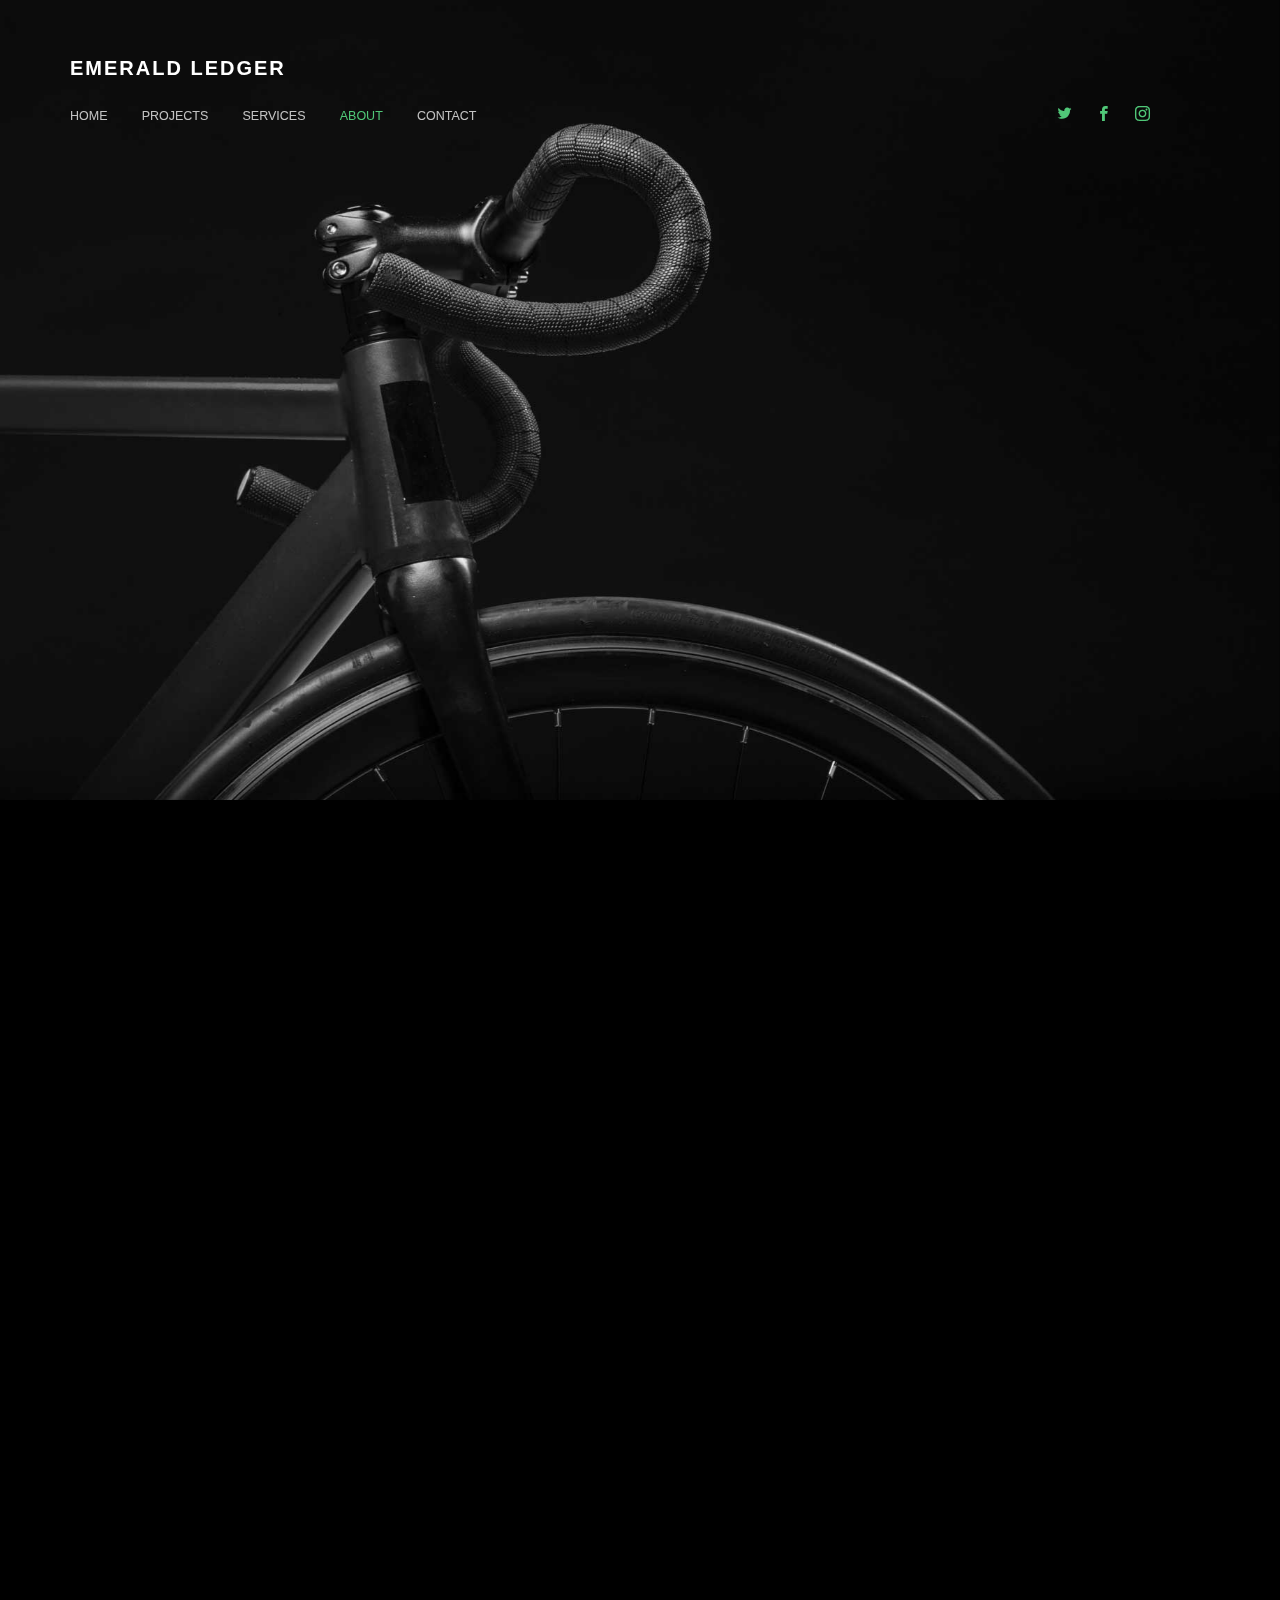
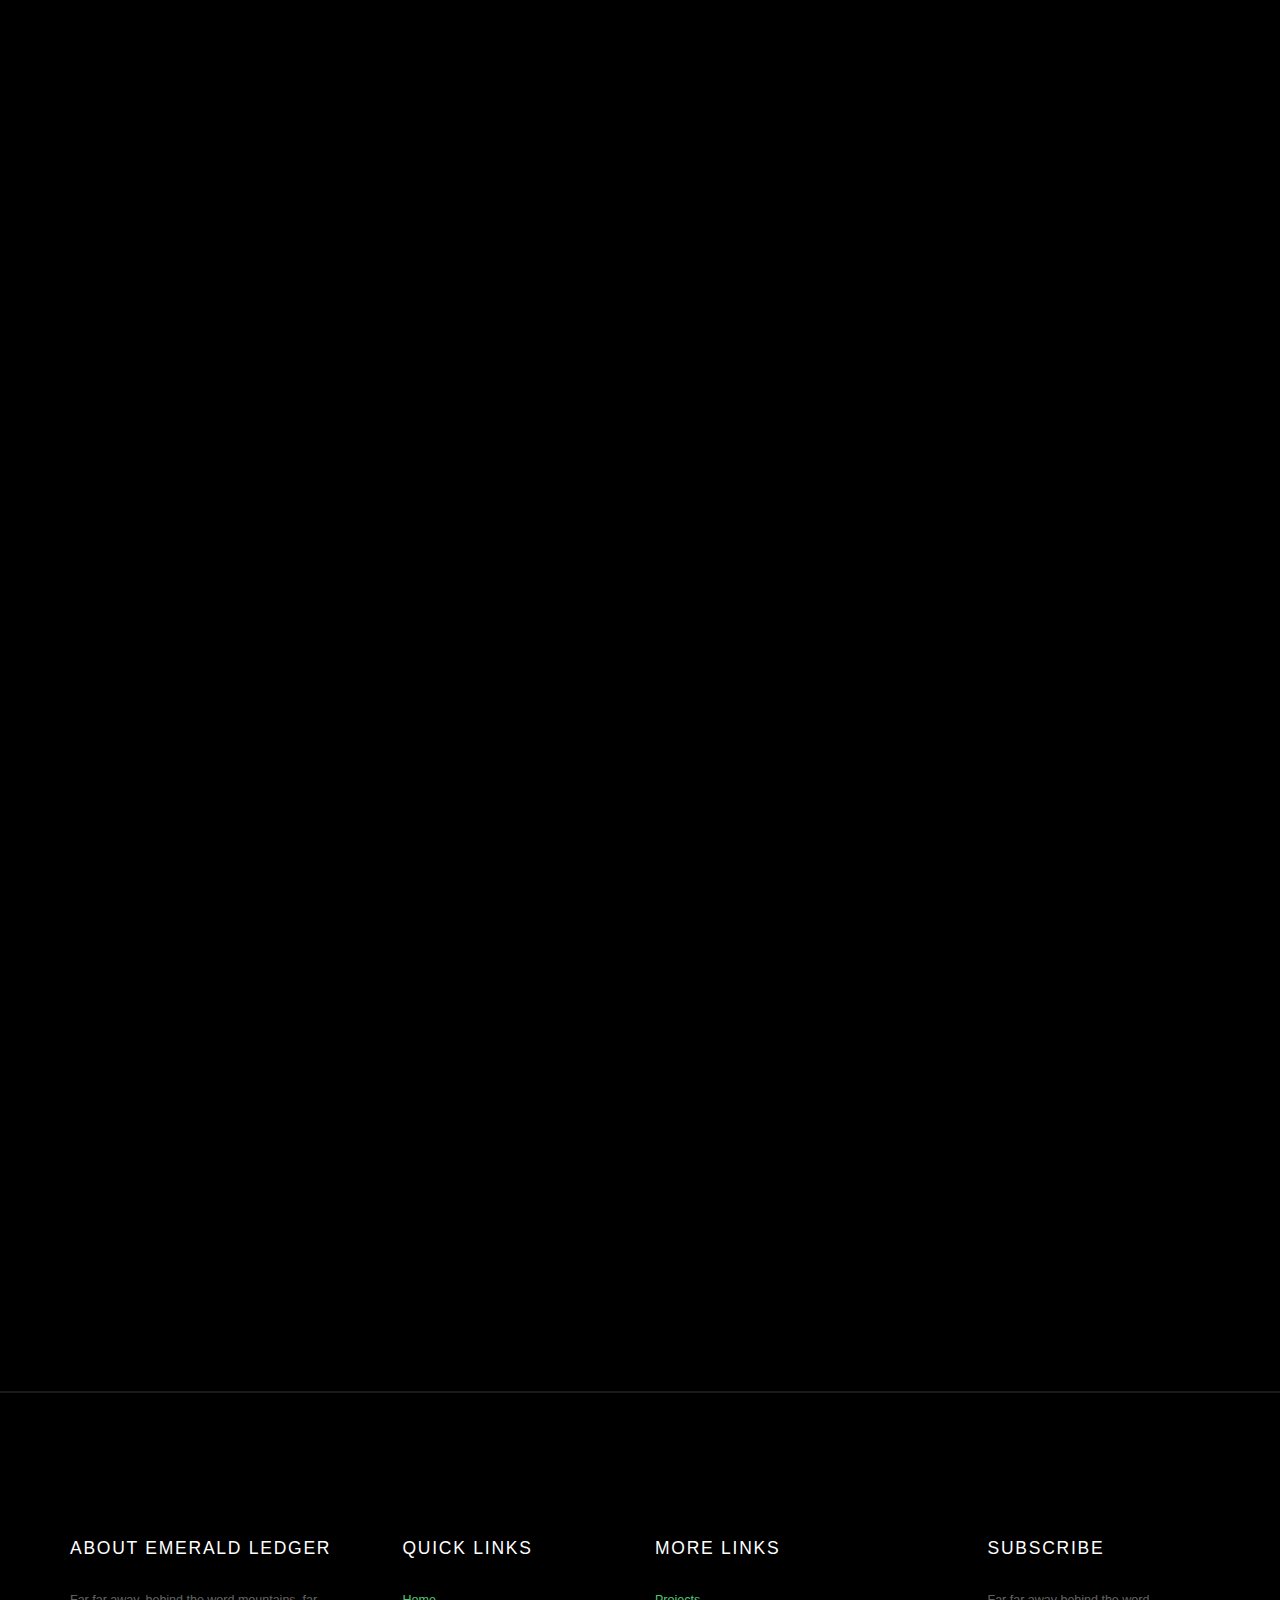
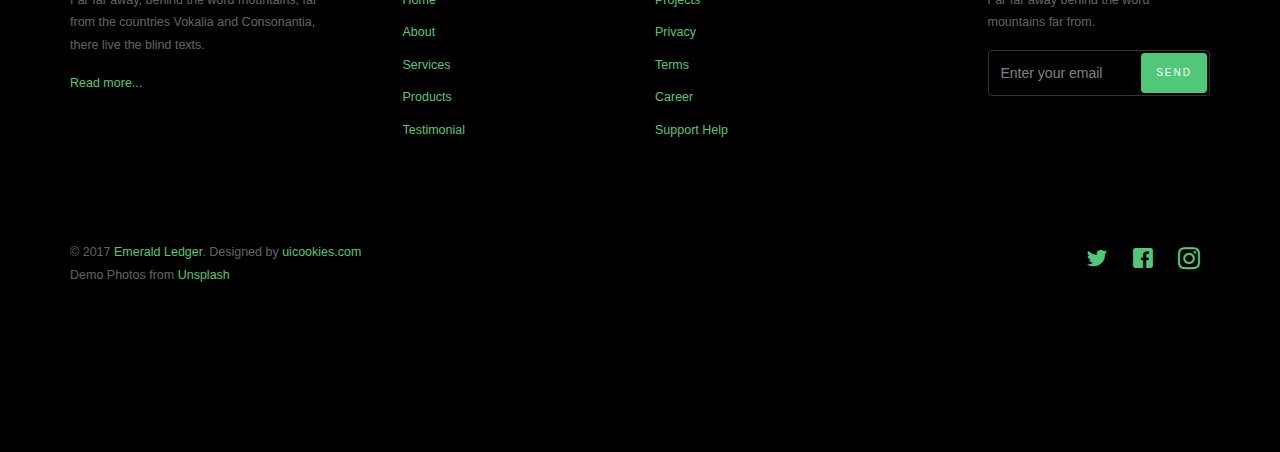
==== commit 30ea5db7: "real fix" ====
--- a/about.html
+++ b/about.html
@@ -6,10 +6,10 @@
     <title>Emerald Ledger &mdash; </title>
     <meta name="description" content="Free Bootstrap Theme by uicookies.com">
     <meta name="keywords" content="free website templates, free bootstrap themes, free template, free bootstrap, free website template">
-    
+
     <link href="https://fonts.googleapis.com/css?family=Open+Sans:300,400" rel="stylesheet">
     <link rel="stylesheet" href="css/styles-merged.css">
-    <link rel="stylesheet" href="css/style.min.css">
+    <link rel="stylesheet" href="css/style.css">
     <link rel="stylesheet" href="css/custom.css">
 
     <!--[if lt IE 9]>
@@ -20,13 +20,13 @@
   <body>
 
   <!-- START: header -->
-  
+
   <div class="probootstrap-loader"></div>
 
   <header role="banner" class="probootstrap-header">
     <div class="container">
         <a href="index.html" class="probootstrap-logo">Emerald Ledger<span></span></a>
-        
+
         <a href="#" class="probootstrap-burger-menu visible-xs" ><i>Menu</i></a>
         <div class="mobile-menu-overlay"></div>
 
@@ -43,7 +43,7 @@
             <li><a href="#"><i class="icon-facebook2"></i></a></li>
             <li><a href="#"><i class="icon-instagram2"></i></a></li>
           </ul>
-          <div class="extra-text visible-xs"> 
+          <div class="extra-text visible-xs">
             <a href="#" class="probootstrap-burger-menu"><i>Menu</i></a>
             <h5>Address</h5>
             <p>198 West 21th Street, Suite 721 New York NY 10016</p>
@@ -142,7 +142,7 @@
     </div>
   </section>
   <!-- END section -->
-  
+
   <div class="probootstrap-section">
     <div class="container">
       <div class="row">
@@ -162,7 +162,7 @@
                 <div class="panel-body">
                   <p>Far far away, behind the word mountains, far from the countries Vokalia and Consonantia, there live the blind texts. Separated they live in Bookmarksgrove right at the coast of the Semantics, a large language ocean.</p>
 
-                  
+
                 </div>
               </div>
             </div>
@@ -177,7 +177,7 @@
               <div id="collapseTwo" class="panel-collapse collapse" role="tabpanel" aria-labelledby="headingTwo">
                 <div class="panel-body">
                   <p>A small river named Duden flows by their place and supplies it with the necessary regelialia. It is a paradisematic country, in which roasted parts of sentences fly into your mouth.</p>
-                  
+
                 </div>
               </div>
             </div>
@@ -213,7 +213,7 @@
     </div>
   </div>
   <!-- END section -->
-  
+
 
   <section class="probootstrap-section">
     <div class="container">
@@ -301,7 +301,7 @@
     </div>
   </section>
   <!-- END section -->
-  
+
   <div class="container">
     <div class="probootstrap-cta probootstrap-animate border-bototm-none">
       <h2 class="mb20">Do you have amazing project in mind? Let's get started.</h2>
@@ -320,7 +320,7 @@
             <h4 class="heading">About Emerald Ledger</h4>
             <p>Far far away, behind the word mountains, far from the countries Vokalia and Consonantia, there live the blind texts. </p>
             <p><a href="#">Read more...</a></p>
-          </div> 
+          </div>
         </div>
         <div class="col-md-3">
           <div class="probootstrap-footer-widget probootstrap-link-wrap">
@@ -344,7 +344,7 @@
               <li><a href="#">Career</a></li>
               <li><a href="#">Support Help</a></li>
             </ul>
-          </div> 
+          </div>
         </div>
         <div class="col-md-3">
           <div class="probootstrap-footer-widget probootstrap-link-wrap">
@@ -381,11 +381,11 @@
   <div class="gototop js-top">
     <a href="#" class="js-gotop"><i class="icon-chevron-thin-up"></i></a>
   </div>
-  
+
 
   <script src="js/scripts.min.js"></script>
   <script src="js/main.min.js"></script>
   <script src="js/custom.js"></script>
 
   </body>
-</html>+</html>
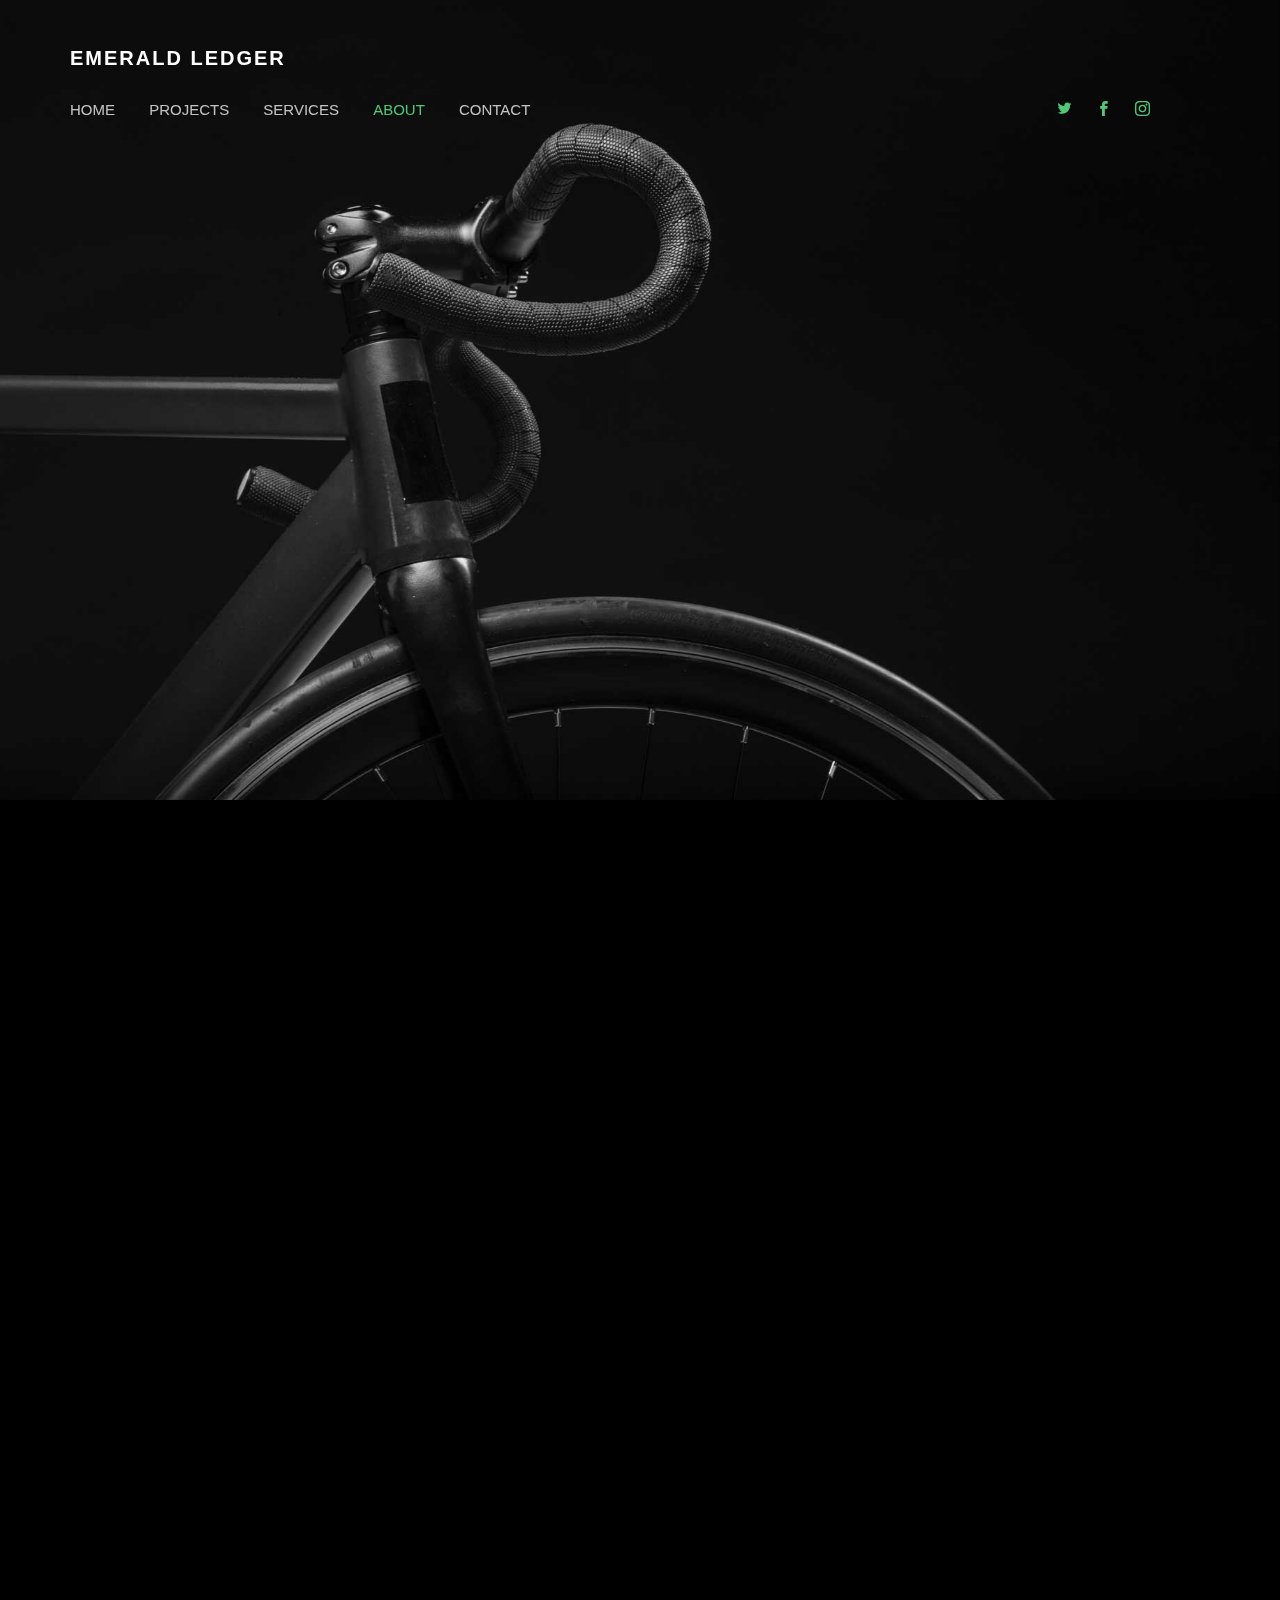
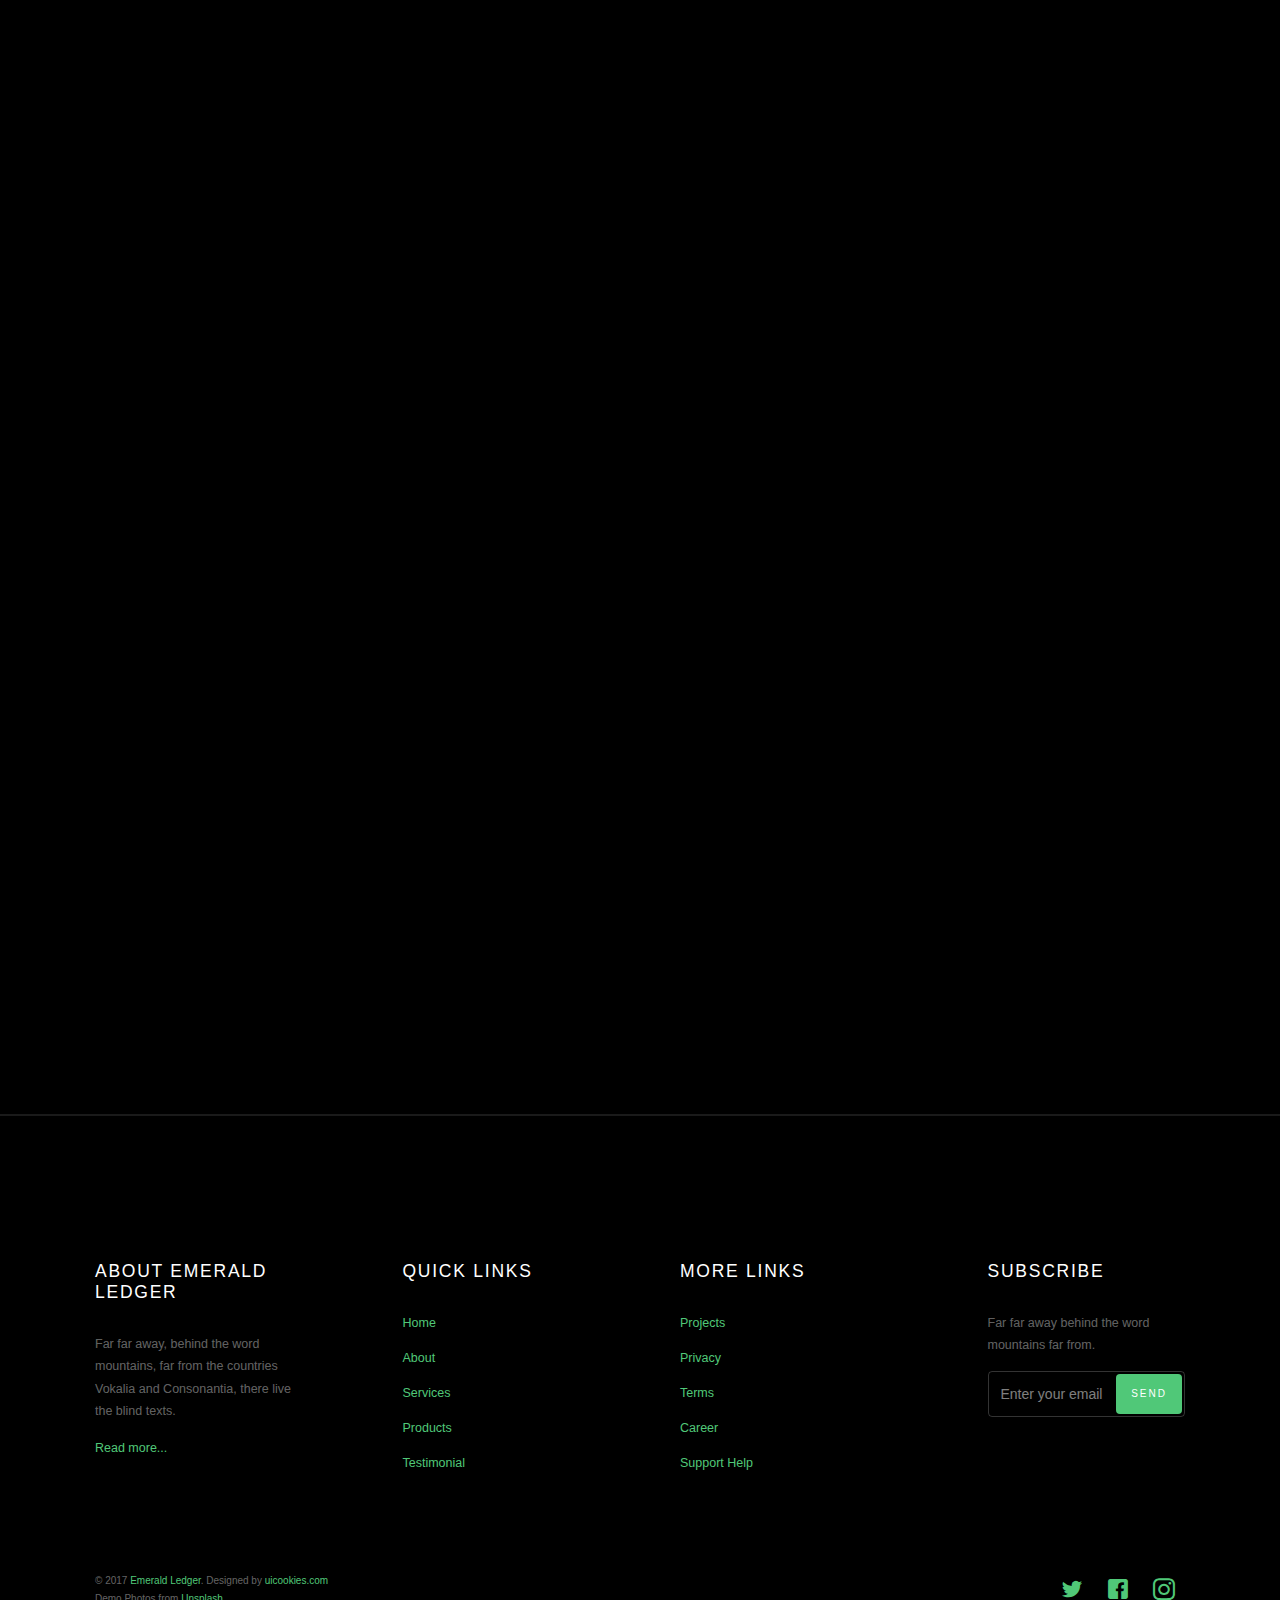
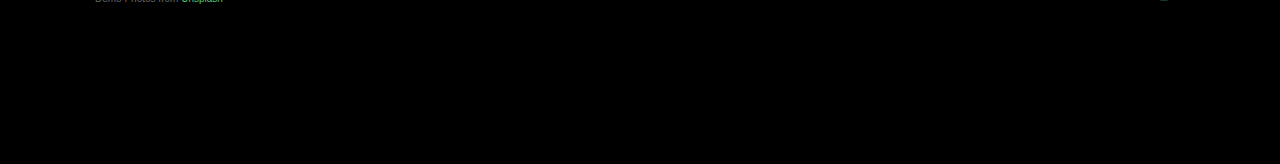
==== commit 5578860f: "added favicons and new pages" ====
--- a/about.html
+++ b/about.html
@@ -65,8 +65,8 @@
           <div class="row">
             <div class="col-md-12 text-center">
               <div class="slides-text probootstrap-animate">
-                <h2>About</h2>
-                <p>Free HTML5 Template by <a href="https://uicookies.com/" target="_blank">uicookies.com</a>. Far far away, behind the word mountains, far from the countries.</p>
+                <h2>About Us</h2>
+                <p>It's not about us, it's about you, the consumer. We tailor our solutions to deliver high end value to your phone, laptop, and desktop.</p>
               </div>
             </div>
           </div>
@@ -302,14 +302,6 @@
   </section>
   <!-- END section -->
 
-  <div class="container">
-    <div class="probootstrap-cta probootstrap-animate border-bototm-none">
-      <h2 class="mb20">Do you have amazing project in mind? Let's get started.</h2>
-      <p>Far far away, behind the word mountains, far from the countries Vokalia and Consonantia, there live the blind texts. Separated they live in Bookmarksgrove right at the coast of the Semantics, a large language ocean.</p>
-      <p><a href="#" role="button" class="btn btn-primary">Get In Touch</a></p>
-    </div>
-  </div>
-
   <!-- END section cta -->
 
   <footer class="probootstrap-footer probootstrap-bg">
